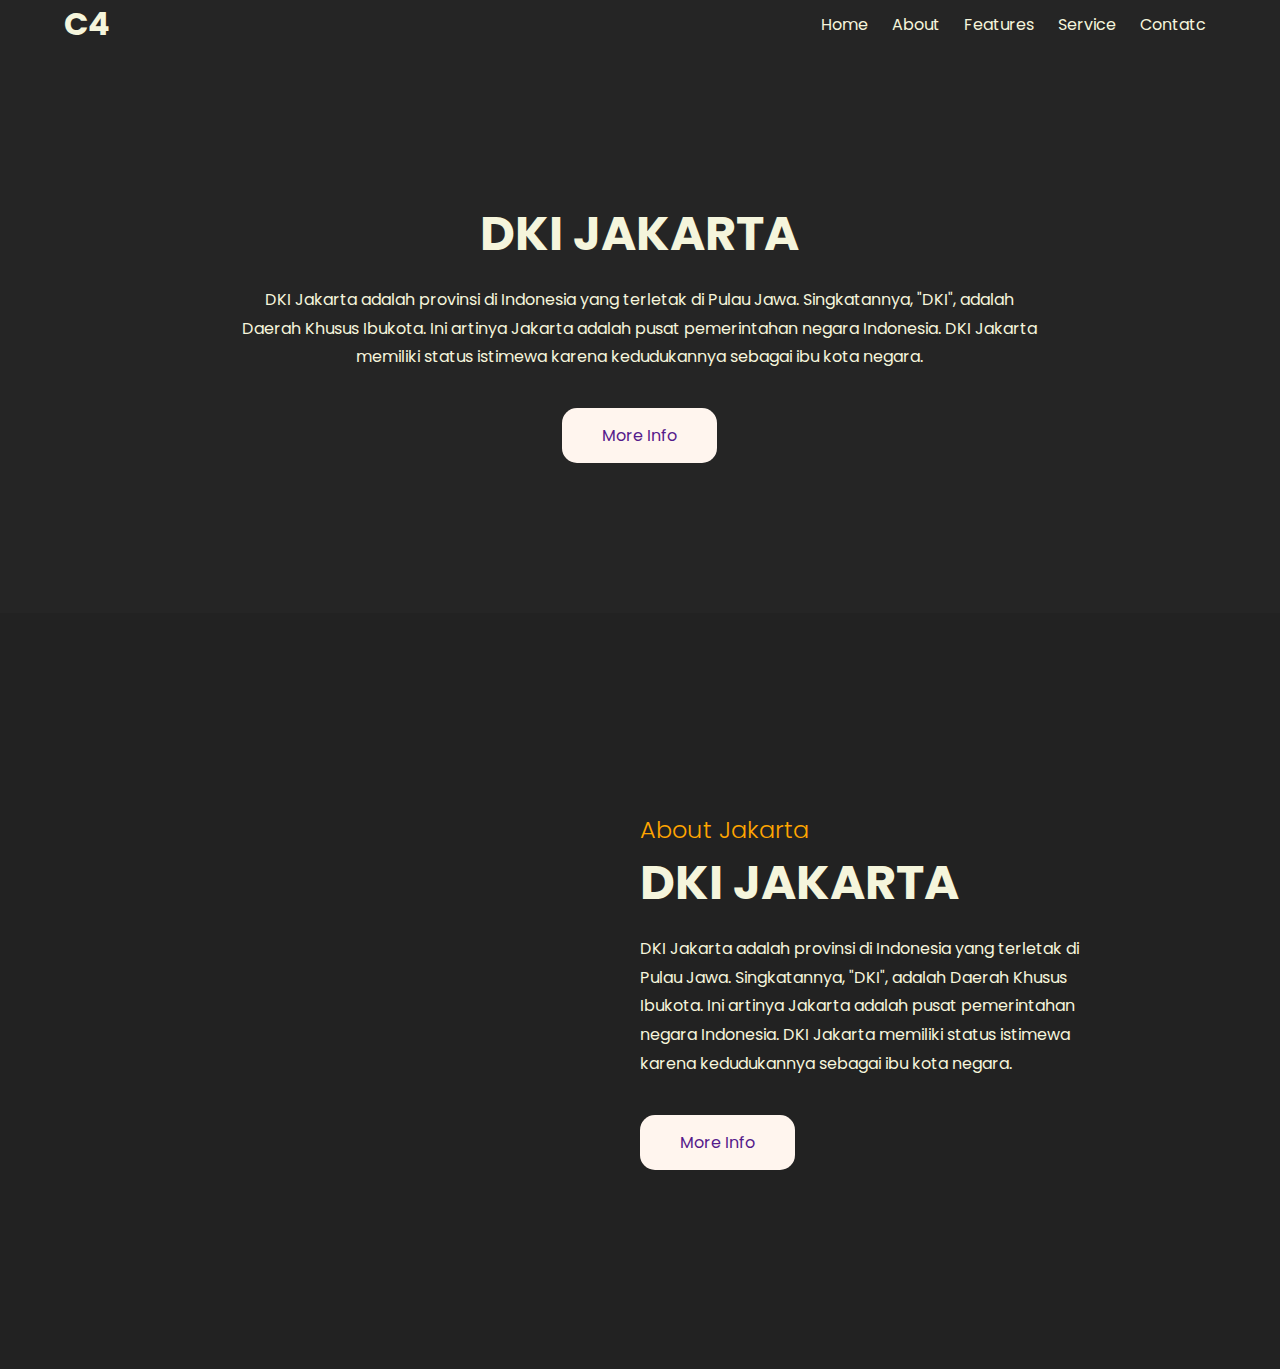
==== index.html @ 01e51bf3 "Add files via upload" ====
<!DOCTYPE html>
<html lang="en">
<head>
    <meta charset="UTF-8">
    <meta name="viewport" content="width=device-width, initial-scale=1.0">
    <link rel="preconnect" href="https://fonts.googleapis.com">
    <link rel="preconnect" href="https://fonts.gstatic.com" crossorigin>
    <link href="https://fonts.googleapis.com/css2?family=Poppins:ital,wght@0,100;0,200;0,300;0,400;0,500;0,600;0,700;0,800;0,900;1,100;1,200;1,300;1,400;1,500;1,600;1,700;1,800;1,900&display=swap" rel="stylesheet">
    <link rel="stylesheet" href="style.css">
    <title>C4</title>
</head>
<body>
    <!-- Hero -->
    <div class="hero">
        <div class="overlay">
            <div class="container">
                <div class="header">
                    <div class="logo">
                        <h1><a href="">C4</a></h1>
                    </div>
                    <div class="menu">
                        <a href="">Home</a>
                        <a href="">About</a>
                        <a href="">Features</a>
                        <a href="">Service</a>
                        <a href="">Contatc</a>
                    </div>
                </div>
                <div class="hero-center">
                    <h2>DKI JAKARTA</h2>
                    <p>DKI Jakarta adalah provinsi di Indonesia yang terletak di Pulau Jawa. Singkatannya, "DKI", 
                        adalah Daerah Khusus Ibukota. Ini artinya Jakarta adalah pusat pemerintahan negara Indonesia. 
                        DKI Jakarta memiliki status istimewa karena kedudukannya sebagai ibu kota negara.</p>
                    <a href="" class="btn">More Info</a>
                </div>
            </div>
        </div>
    </div>
    <!-- End Hero -->
    <!-- About -->
    <div class="about">
        <div class="container">
            <div class="wrapper">
                <div class="about-image">
                    <div class="imageone">
                        <img class="img-responsive" src="https://images.unsplash.com/photo-1700581762218-9f0559052661?q=80&w=1854&auto=format&fi
                        t=crop&ixlib=rb-4.0.3&ixid=M3wxMjA3fDB8MHxwaG90by1wYWdlfHx8fGVufDB8fHx8fA%3D%3D" alt="">
                    </div>
                    <div class="imagetwo">
                        <img src="https://images.unsplash.com/photo-1700581921020-89835d0471cc?q=80&w=1854&auto=format&fit=
                        crop&ixlib=rb-4.0.3&ixid=M3wxMjA3fDB8MHxwaG90by1wYWdlfHx8fGVufDB8fHx8fA%3D%3D" alt="" class="img-responsive">
                    </div>
                </div>
                <div class="about-desc">
                    <h4>About Jakarta</h4>
                    <h2>DKI JAKARTA</h2>
                    <p>DKI Jakarta adalah provinsi di Indonesia yang terletak di Pulau Jawa. Singkatannya, "DKI", 
                        adalah Daerah Khusus Ibukota. Ini artinya Jakarta adalah pusat pemerintahan negara Indonesia.
                         DKI Jakarta memiliki status istimewa karena kedudukannya sebagai ibu kota negara.</p>
                         <a href="" class="btn">More Info</a>
                </div>
            </div>
        </div>
    </div>
    <!-- End About -->
</body>
</html>
---- style.css ----
body {
  padding: 0;
  margin: 0;
  background: #222222;
  font-family: "Poppins", sans-serif;
}

.container {
  max-width: 1200px;
  width: 90%;
  margin: auto;
}

.wrapper {
  display: flex;
  justify-content: space-between;
  align-items: center;
}

h1, h2, h3, h4, h5 {
  margin: 0%;
}

.img-responsive {
  width: 100%;
}

.header {
  display: flex;
  align-items: center;
  justify-content: space-between;
}
.header .logo a {
  color: beige;
  text-decoration: none;
}
.header .menu a {
  color: beige;
  text-decoration: none;
  padding: 10px;
}

.hero {
  background: url(https://images.unsplash.com/photo-1655453480336-d2a8b32c24bc?q=80&w=1786&auto=format&fit=crop&ixlib=rb-4.0.3&ixid=M3wxMjA3fDB8MHxwaG90by1wYWdlfHx8fGVufDB8fHx8fA%3D%3D) no-repeat fixed;
  background-size: cover;
}
.hero-center {
  padding: 13% 0;
  text-align: center;
  width: 70%;
  margin: auto;
}
.hero-center h2 {
  font-size: 3em;
  color: beige;
}
.hero-center p {
  color: beige;
  line-height: 180%;
}

.overlay {
  width: 100%;
  position: relative;
  background: rgba(41, 41, 41, 0.481);
}

.btn {
  background: seashell;
  color: 101010;
  padding: 15px 40px;
  display: inline-block;
  text-decoration: none;
  margin-top: 20px;
  border-radius: 15px;
}

.about {
  padding: 10%;
  color: beige;
}
.about-image {
  width: 40%;
  display: flex;
  align-items: center;
  justify-content: space-between;
}
.about-image .imageone {
  height: 300px;
  width: 40%;
  overflow: hidden;
  border-radius: 10px;
}
.about-image .imageone img {
  transform: scale(3.2);
}
.about-image .imagetwo {
  height: 500px;
  width: 50%;
  overflow: hidden;
  border-radius: 10px;
}
.about-image .imagetwo img {
  transform: scale(3.2);
}
.about-desc {
  width: 50%;
}
.about h4 {
  font-size: 1.5em;
  color: orange;
  font-weight: 300;
}
.about h2 {
  font-size: 3em;
}
.about p {
  line-height: 180%;
}/*# sourceMappingURL=style.css.map */
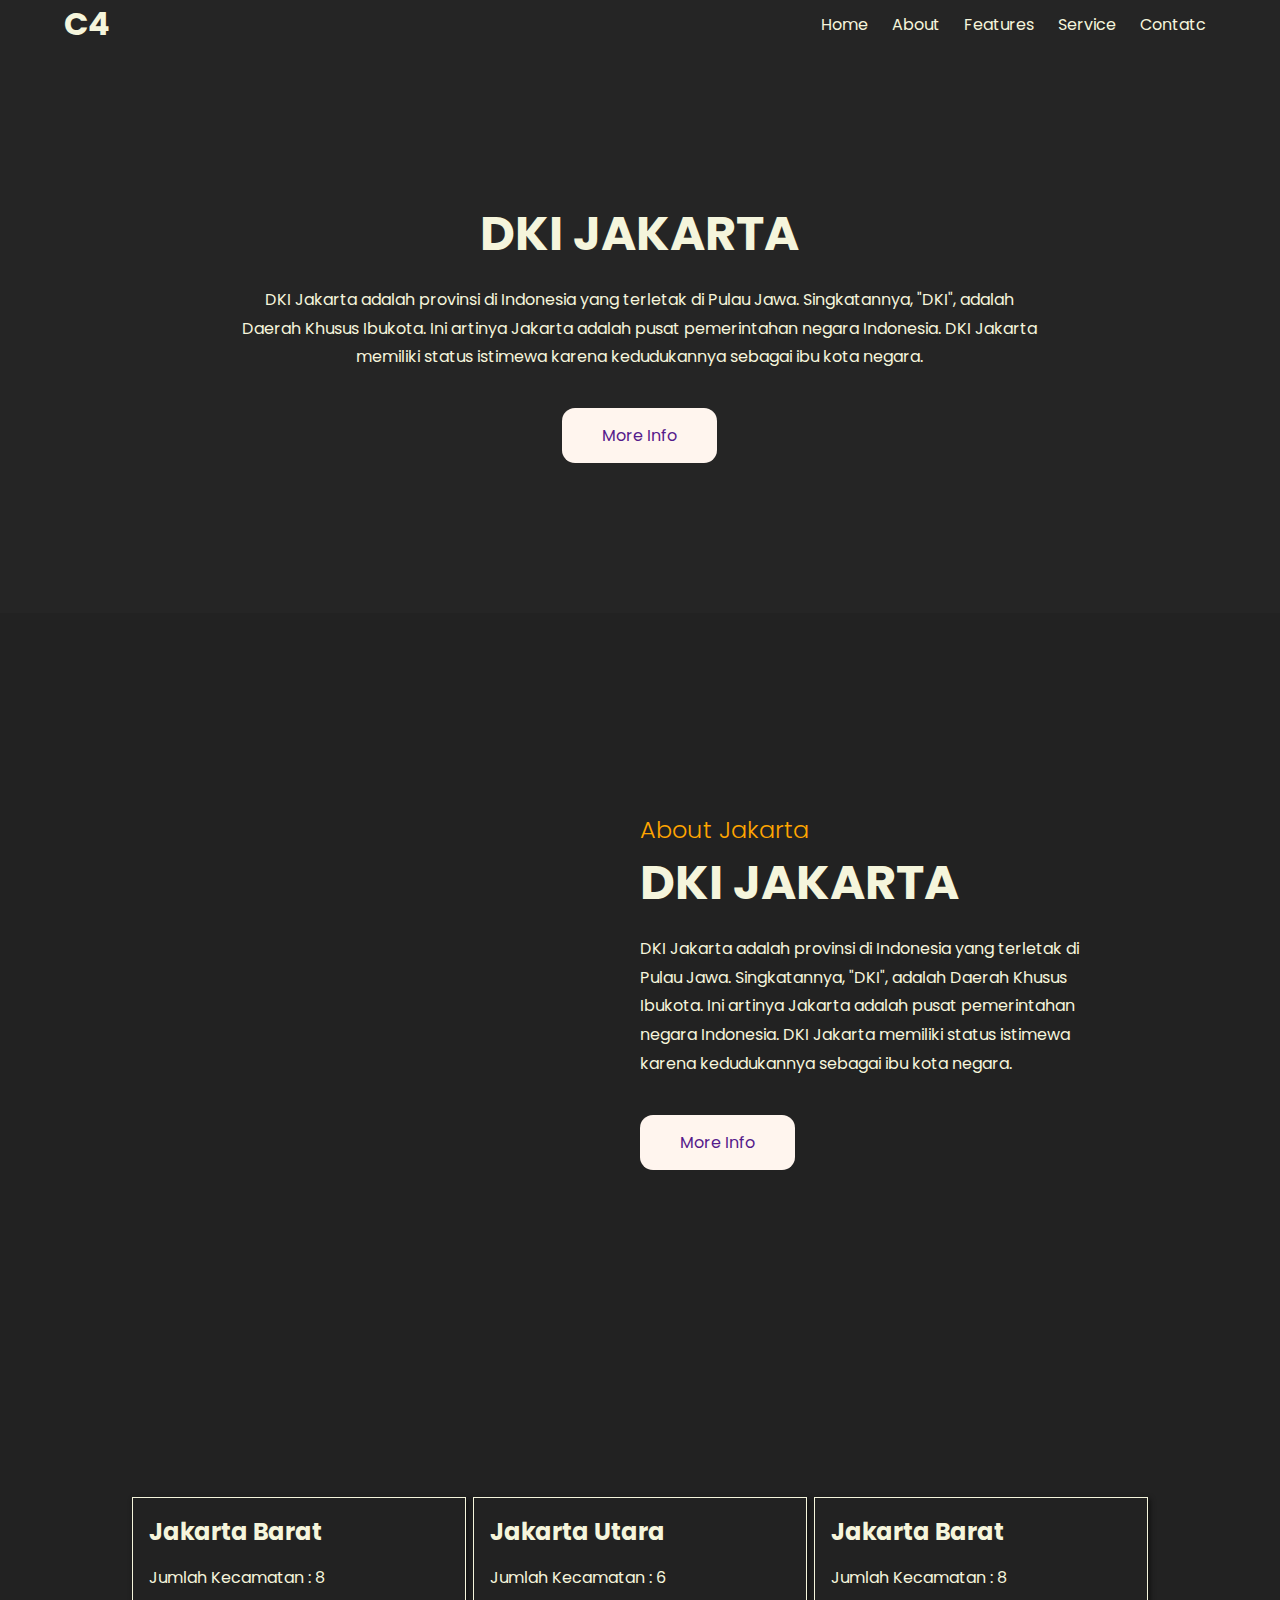
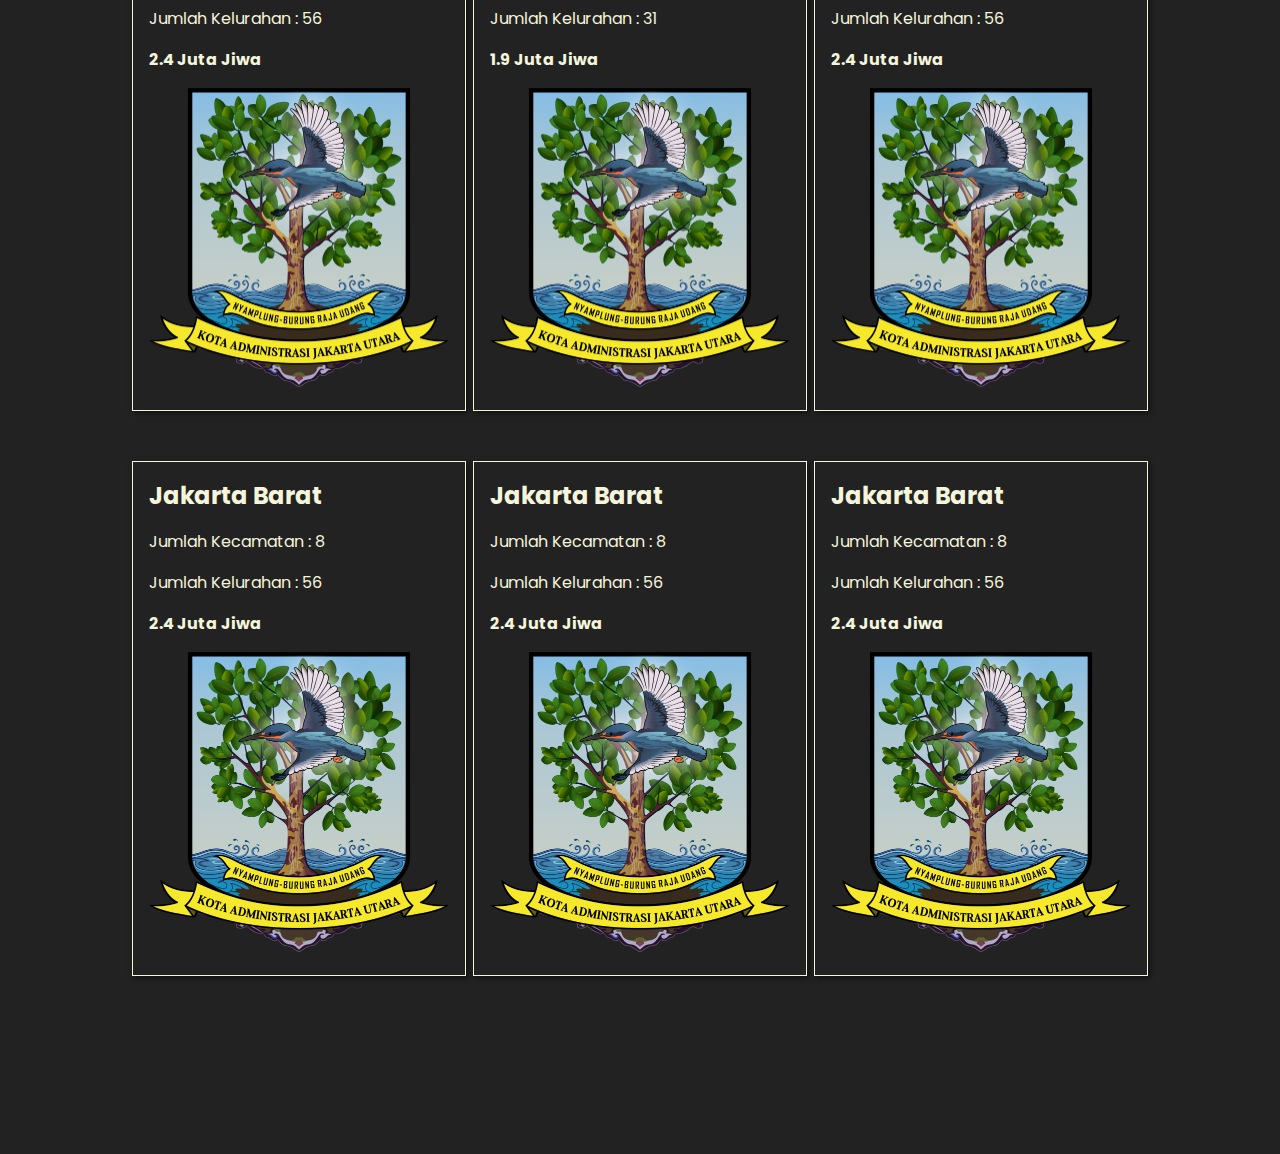
==== commit 1d7341c0: "Add files via upload" ====
--- a/index.html
+++ b/index.html
@@ -63,5 +63,90 @@
         </div>
     </div>
     <!-- End About -->
+
+    <!-- Profile -->
+    <div class="profile">
+        <div class="card-container">
+            <div class="card">
+                <div class="card-header">
+                  <h2>Jakarta Barat</h2>
+                </div>
+                <div class="card-content">
+                  <p>Jumlah Kecamatan : 8</p>
+                  <p>Jumlah Kelurahan : 56</p>
+                  <p> <span class="population">2.4 Juta Jiwa</span></p>
+                </div>
+                <div class="card-icon">
+                  <img class="img-responsive" src="assets/jakut.png" alt="Yellow Icon">
+                </div>
+              </div>
+              <div class="card">
+                <div class="card-header">
+                  <h2>Jakarta Utara</h2>
+                </div>
+                <div class="card-content">
+                  <p>Jumlah Kecamatan : 6</p>
+                  <p>Jumlah Kelurahan : 31</p>
+                  <p> <span class="population">1.9 Juta Jiwa</span></p>
+                </div>
+                <div class="card-icon">
+                  <img class="img-responsive" src="assets/jakut.png" alt="Yellow Icon">
+                </div>
+              </div>
+              <div class="card">
+                <div class="card-header">
+                  <h2>Jakarta Barat</h2>
+                </div>
+                <div class="card-content">
+                  <p>Jumlah Kecamatan : 8</p>
+                  <p>Jumlah Kelurahan : 56</p>
+                  <p> <span class="population">2.4 Juta Jiwa</span></p>
+                </div>
+                <div class="card-icon">
+                  <img class="img-responsive" src="assets/jakut.png" alt="Yellow Icon">
+                </div>
+              </div>
+              <div class="card">
+                <div class="card-header">
+                  <h2>Jakarta Barat</h2>
+                </div>
+                <div class="card-content">
+                  <p>Jumlah Kecamatan : 8</p>
+                  <p>Jumlah Kelurahan : 56</p>
+                  <p> <span class="population">2.4 Juta Jiwa</span></p>
+                </div>
+                <div class="card-icon">
+                  <img class="img-responsive" src="assets/jakut.png" alt="Yellow Icon">
+                </div>
+              </div>
+              <div class="card">
+                <div class="card-header">
+                  <h2>Jakarta Barat</h2>
+                </div>
+                <div class="card-content">
+                  <p>Jumlah Kecamatan : 8</p>
+                  <p>Jumlah Kelurahan : 56</p>
+                  <p> <span class="population">2.4 Juta Jiwa</span></p>
+                </div>
+                <div class="card-icon">
+                  <img class="img-responsive" src="assets/jakut.png" alt="Yellow Icon">
+                </div>
+              </div>
+              <div class="card">
+                <div class="card-header">
+                  <h2>Jakarta Barat</h2>
+                </div>
+                <div class="card-content">
+                  <p>Jumlah Kecamatan : 8</p>
+                  <p>Jumlah Kelurahan : 56</p>
+                  <p> <span class="population">2.4 Juta Jiwa</span></p>
+                </div>
+                <div class="card-icon">
+                  <img class="img-responsive" src="assets/jakut.png" alt="Yellow Icon">
+                </div>
+              </div>
+        </div>
+    </div>
+    <!-- End Profile -->
 </body>
 </html>--- a/style.css
+++ b/style.css
@@ -72,7 +72,7 @@
   display: inline-block;
   text-decoration: none;
   margin-top: 20px;
-  border-radius: 15px;
+  border-radius: 13px;
 }
 
 .about {
@@ -116,4 +116,43 @@
 }
 .about p {
   line-height: 180%;
+}
+
+.profile {
+  padding: 10%;
+  color: beige;
+}
+
+.card-container {
+  display: flex;
+  flex-wrap: wrap;
+}
+
+.card {
+  width: 300px;
+  border: 1px solid beige;
+  box-shadow: 2px 2px 5px #101010;
+  margin: auto;
+  padding: 16px;
+  margin-bottom: 50px;
+}
+
+.card-header {
+  display: flex;
+  justify-content: space-between;
+  align-items: center;
+  margin-bottom: 16px;
+}
+
+.card-content {
+  margin-bottom: 16px;
+}
+
+.card-icon {
+  align-items: center;
+  width: 100%;
+}
+
+.population {
+  font-weight: bold;
 }/*# sourceMappingURL=style.css.map */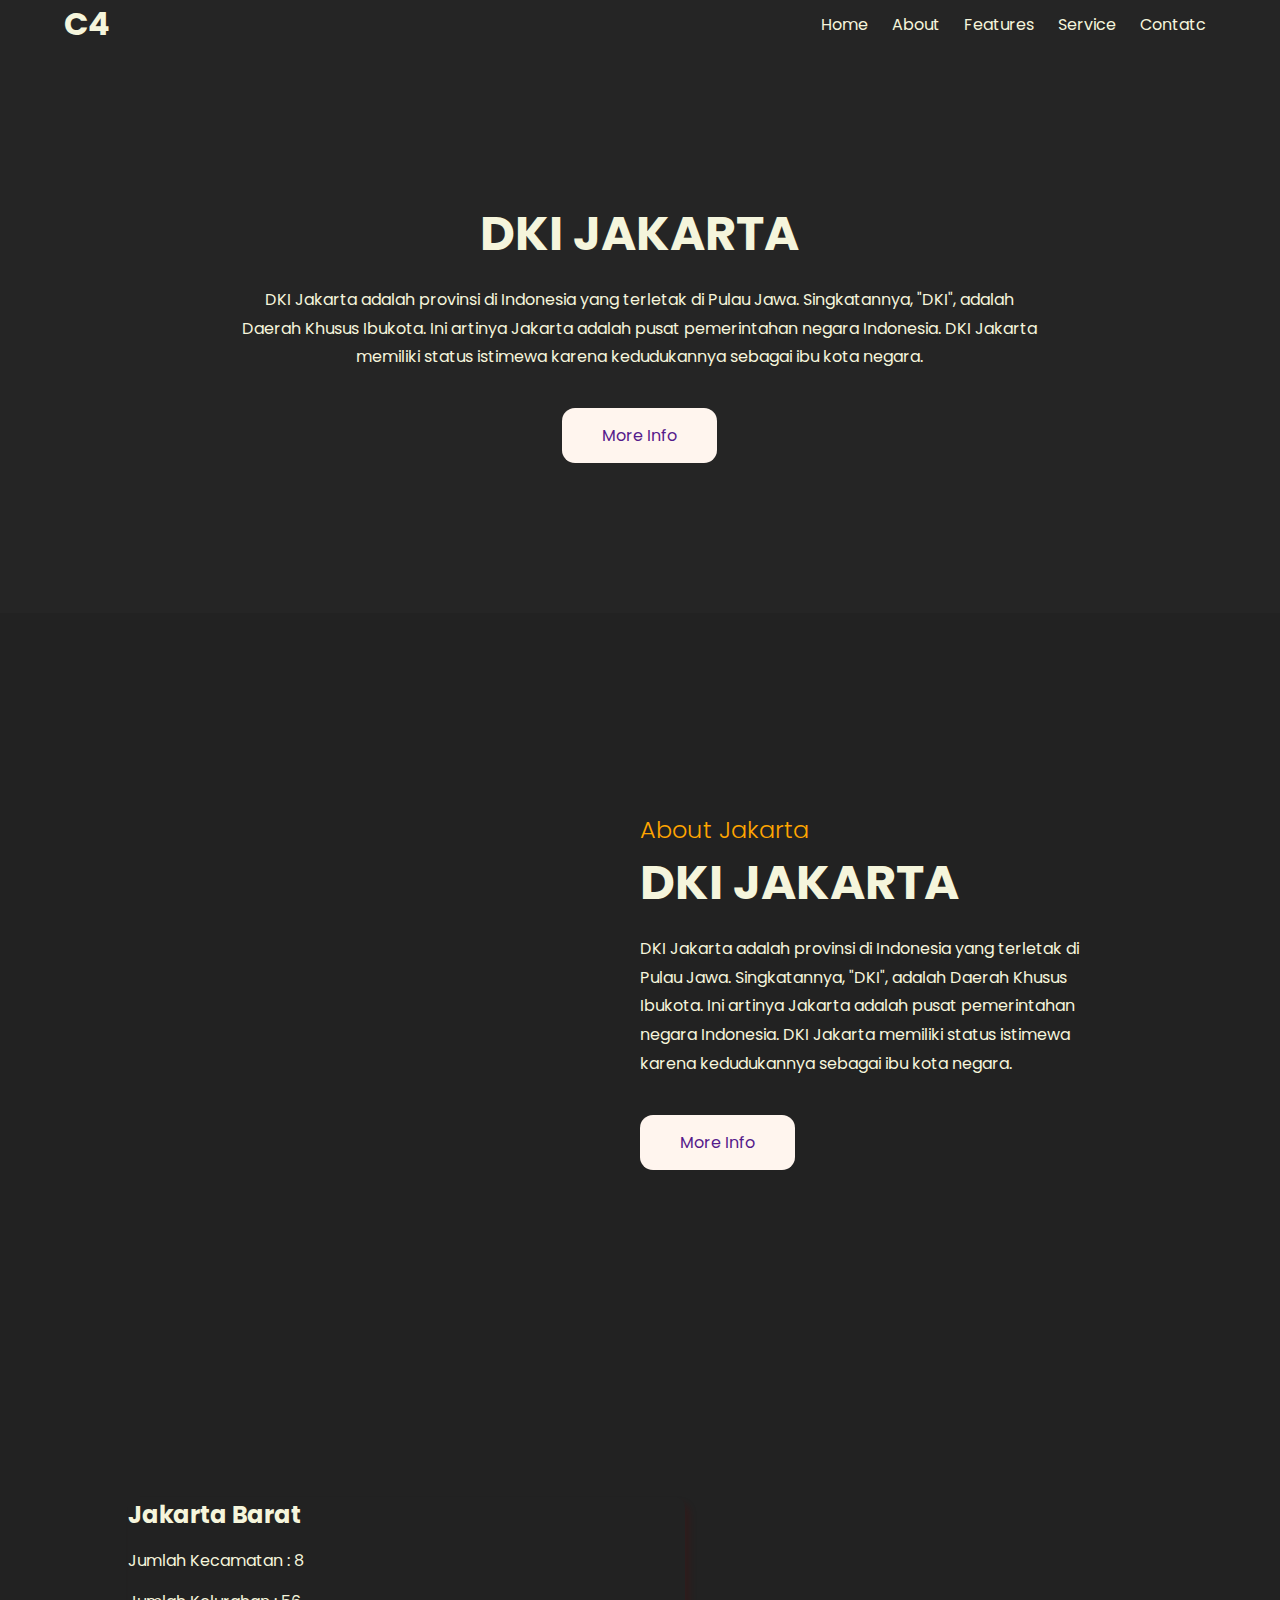
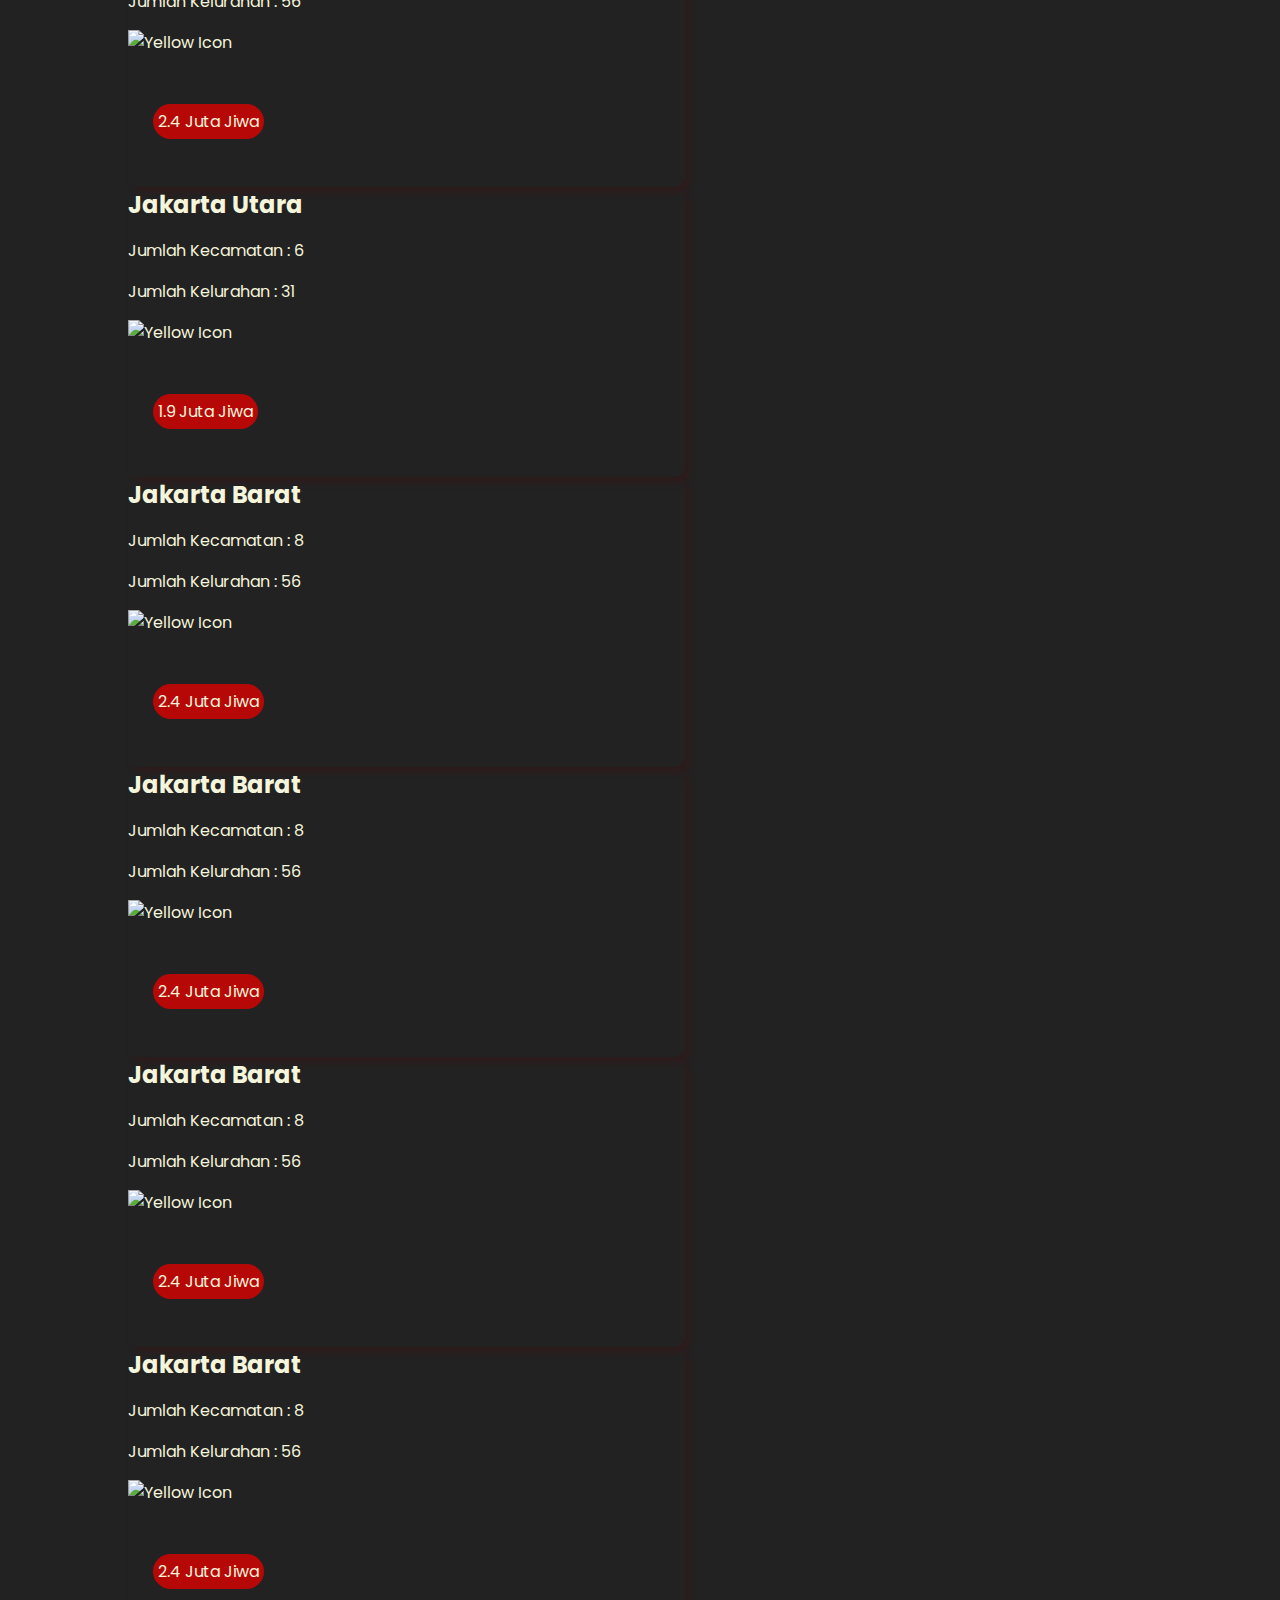
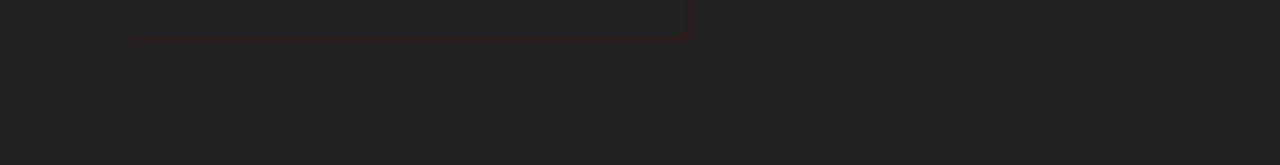
==== commit 178d3b51: "Add files via upload" ====
--- a/index.html
+++ b/index.html
@@ -77,7 +77,7 @@
                   <p> <span class="population">2.4 Juta Jiwa</span></p>
                 </div>
                 <div class="card-icon">
-                  <img class="img-responsive" src="assets/jakut.png" alt="Yellow Icon">
+                  <img class="img-responsive" src="" alt="Yellow Icon">
                 </div>
               </div>
               <div class="card">
@@ -90,7 +90,7 @@
                   <p> <span class="population">1.9 Juta Jiwa</span></p>
                 </div>
                 <div class="card-icon">
-                  <img class="img-responsive" src="assets/jakut.png" alt="Yellow Icon">
+                  <img class="img-responsive" src=" " alt="Yellow Icon">
                 </div>
               </div>
               <div class="card">
@@ -103,7 +103,7 @@
                   <p> <span class="population">2.4 Juta Jiwa</span></p>
                 </div>
                 <div class="card-icon">
-                  <img class="img-responsive" src="assets/jakut.png" alt="Yellow Icon">
+                  <img class="img-responsive" src="" alt="Yellow Icon">
                 </div>
               </div>
               <div class="card">
@@ -116,7 +116,7 @@
                   <p> <span class="population">2.4 Juta Jiwa</span></p>
                 </div>
                 <div class="card-icon">
-                  <img class="img-responsive" src="assets/jakut.png" alt="Yellow Icon">
+                  <img class="img-responsive" src="" alt="Yellow Icon">
                 </div>
               </div>
               <div class="card">
@@ -129,7 +129,7 @@
                   <p> <span class="population">2.4 Juta Jiwa</span></p>
                 </div>
                 <div class="card-icon">
-                  <img class="img-responsive" src="assets/jakut.png" alt="Yellow Icon">
+                  <img class="img-responsive" src="" alt="Yellow Icon">
                 </div>
               </div>
               <div class="card">
@@ -142,7 +142,7 @@
                   <p> <span class="population">2.4 Juta Jiwa</span></p>
                 </div>
                 <div class="card-icon">
-                  <img class="img-responsive" src="assets/jakut.png" alt="Yellow Icon">
+                  <img class="img-responsive" src="" alt="Yellow Icon">
                 </div>
               </div>
         </div>
--- a/style.css
+++ b/style.css
@@ -129,12 +129,13 @@
 }
 
 .card {
-  width: 300px;
-  border: 1px solid beige;
-  box-shadow: 2px 2px 5px #101010;
-  margin: auto;
-  padding: 16px;
-  margin-bottom: 50px;
+  width: 557px; 
+  height: 290px; 
+  position: relative; 
+  box-shadow: 5px 6px 7.699999809265137px 
+  rgba(97.40, 0, 0, 0.20); 
+  border-radius: 10px; 
+  overflow: hidden
 }
 
 .card-header {
@@ -154,5 +155,15 @@
 }
 
 .population {
-  font-weight: bold;
+  height: 25px; 
+  padding: 5px; 
+  left: 25px; 
+  top: 207px; 
+  position: absolute; 
+  background: #b70808; 
+  border-radius: 30px; 
+  justify-content: center; 
+  align-items: center; 
+  gap: 10px; 
+  display: inline-flex"
 }/*# sourceMappingURL=style.css.map */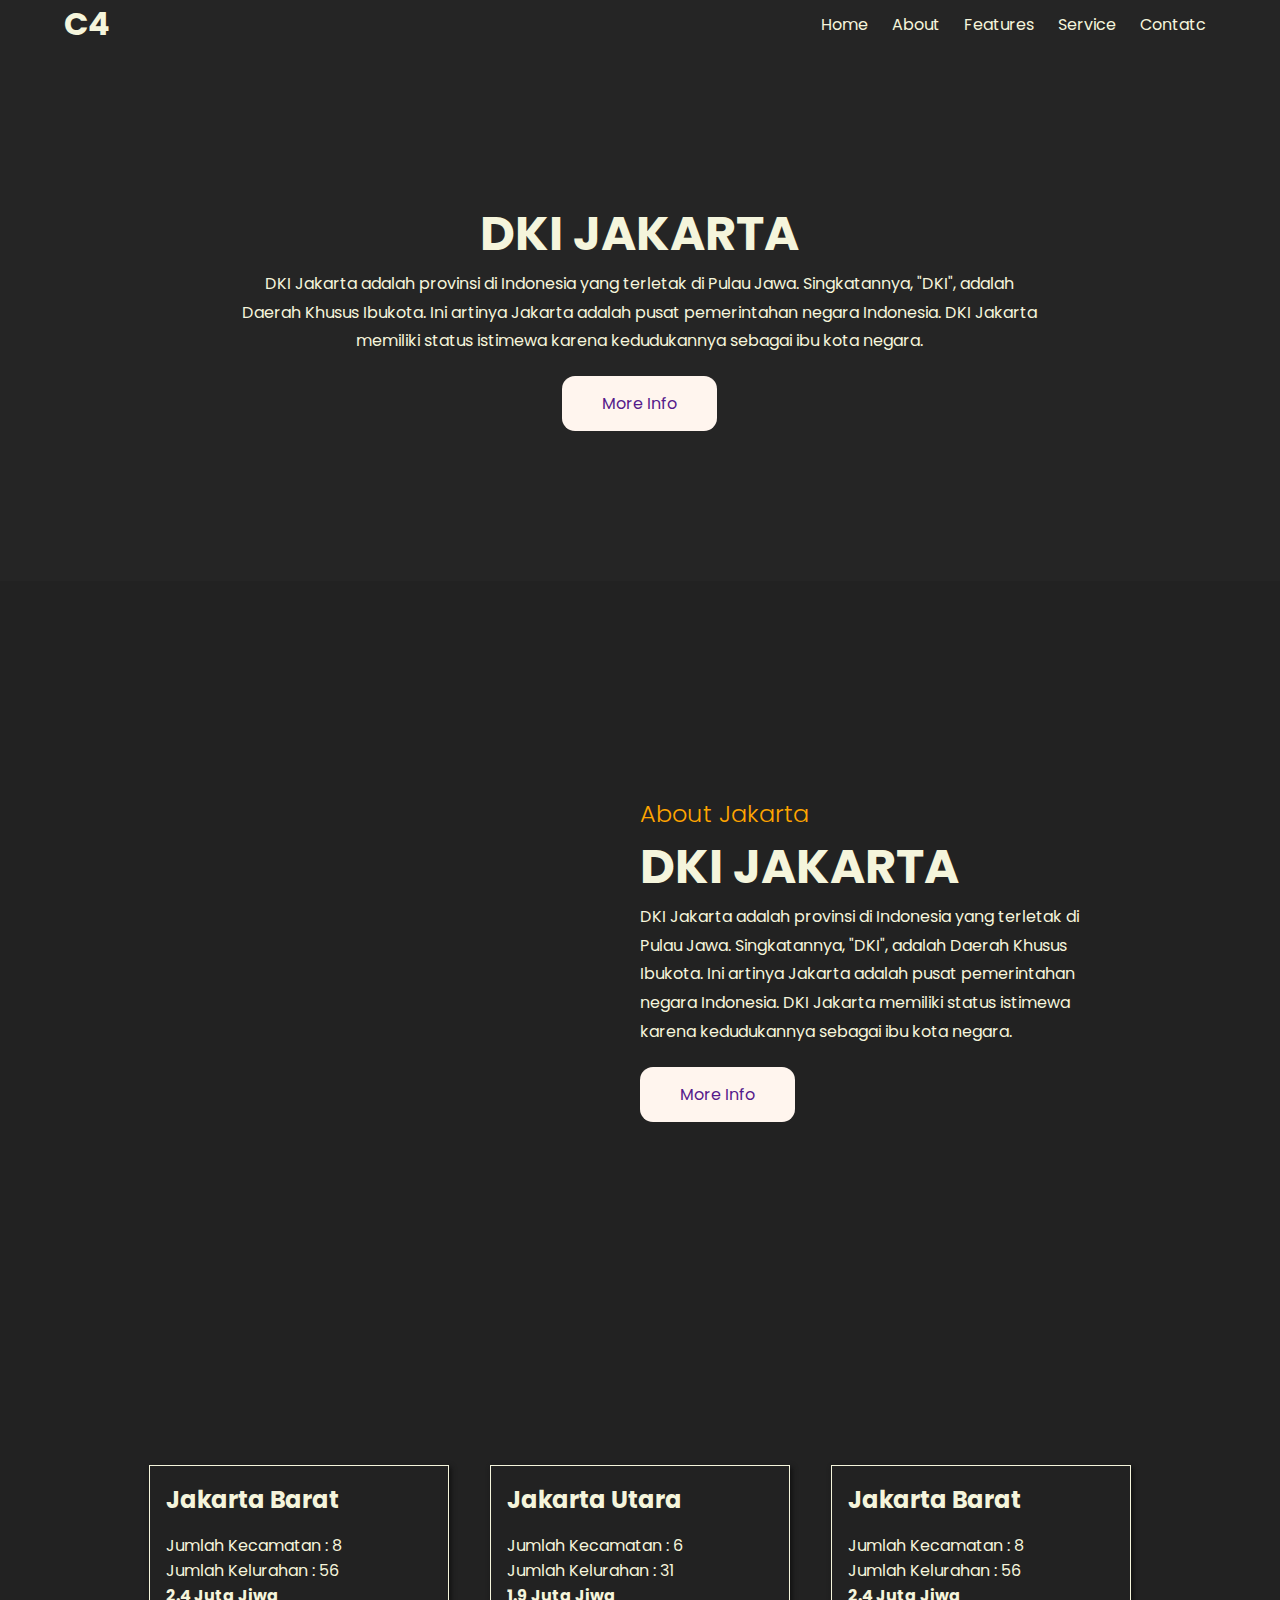
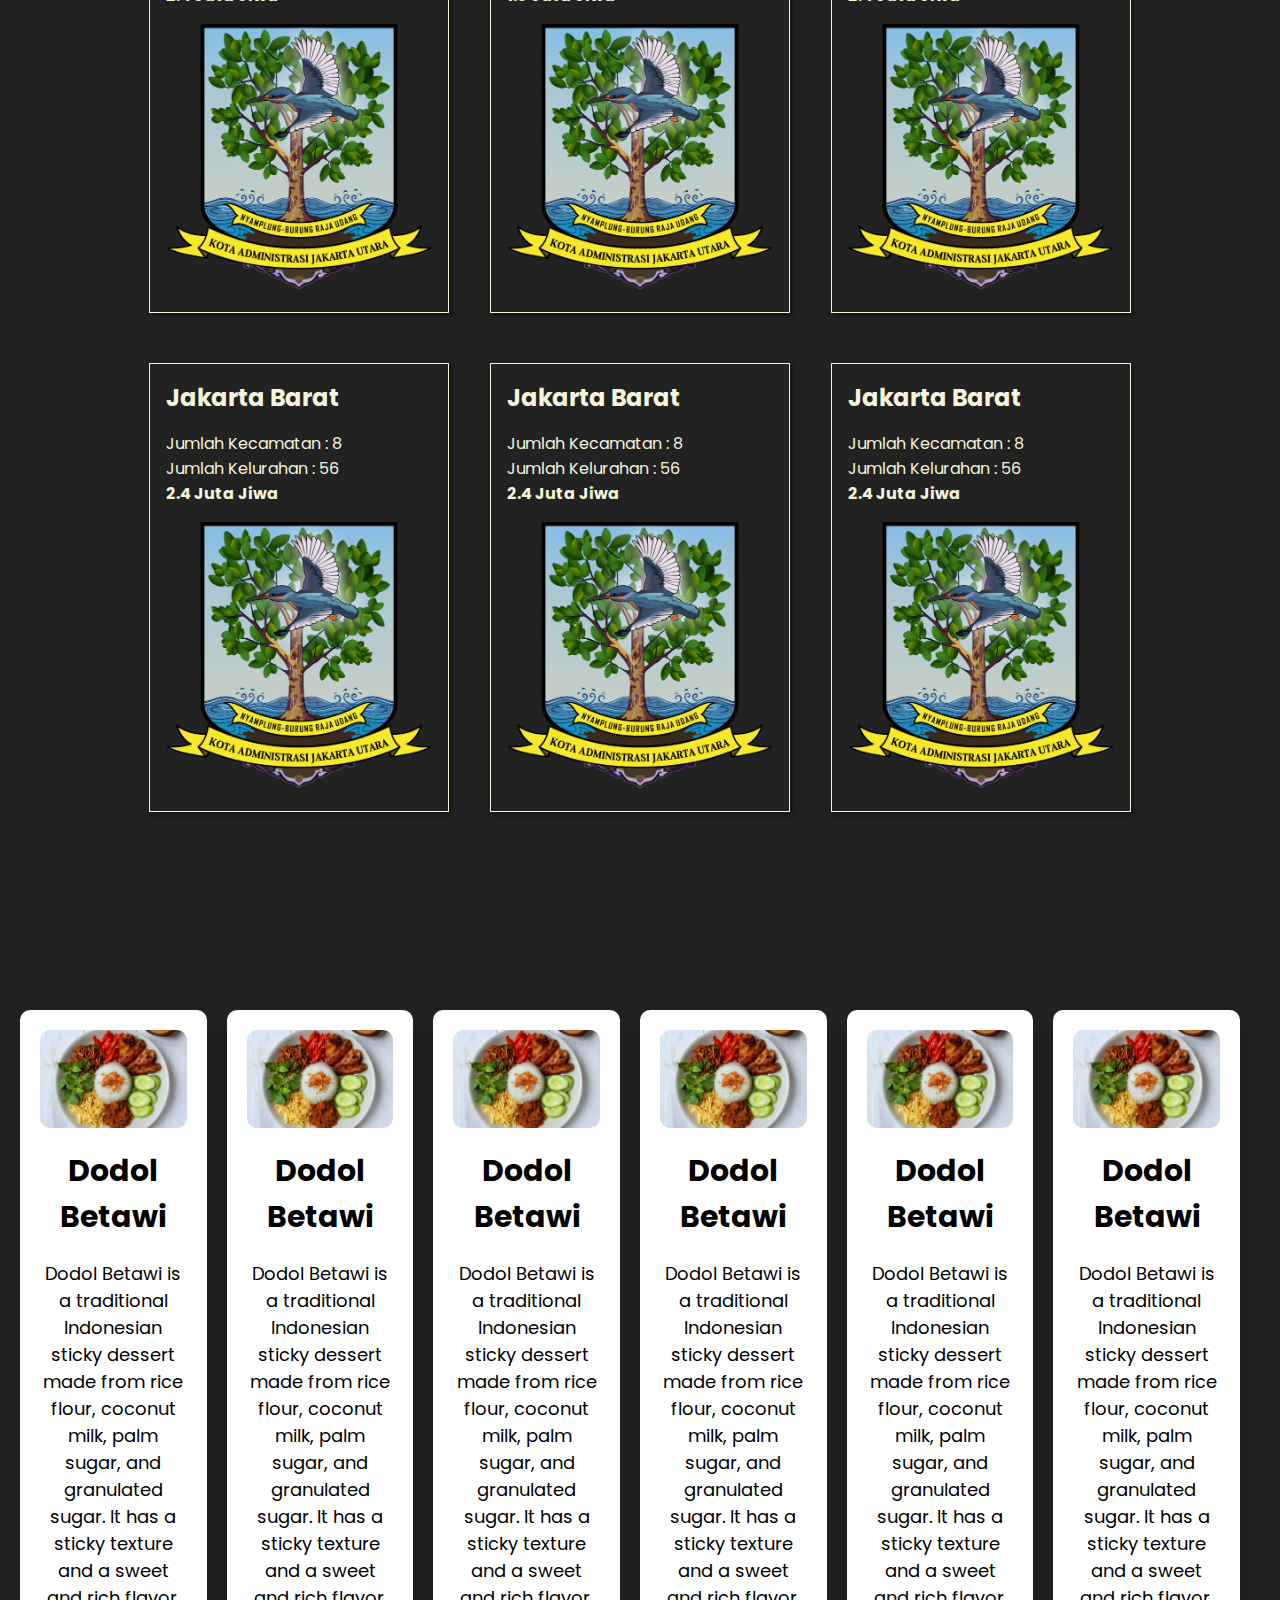
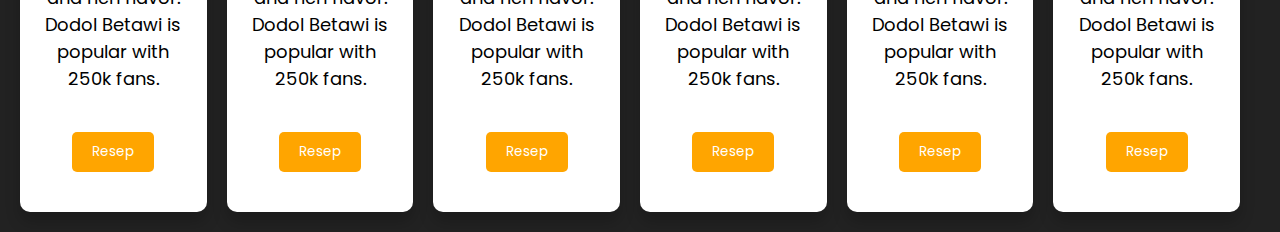
==== commit bd4fb404: "Add files via upload" ====
--- a/index.html
+++ b/index.html
@@ -7,6 +7,8 @@
     <link rel="preconnect" href="https://fonts.gstatic.com" crossorigin>
     <link href="https://fonts.googleapis.com/css2?family=Poppins:ital,wght@0,100;0,200;0,300;0,400;0,500;0,600;0,700;0,800;0,900;1,100;1,200;1,300;1,400;1,500;1,600;1,700;1,800;1,900&display=swap" rel="stylesheet">
     <link rel="stylesheet" href="style.css">
+    <script src="https://code.jquery.com/jquery-3.6.0.min.js"></script>
+    <script src="json.js"></script>
     <title>C4</title>
 </head>
 <body>
@@ -77,7 +79,7 @@
                   <p> <span class="population">2.4 Juta Jiwa</span></p>
                 </div>
                 <div class="card-icon">
-                  <img class="img-responsive" src="" alt="Yellow Icon">
+                  <img class="img-responsive" src="assets/jakut.png" alt="Yellow Icon">
                 </div>
               </div>
               <div class="card">
@@ -90,7 +92,7 @@
                   <p> <span class="population">1.9 Juta Jiwa</span></p>
                 </div>
                 <div class="card-icon">
-                  <img class="img-responsive" src=" " alt="Yellow Icon">
+                  <img class="img-responsive" src="assets/jakut.png" alt="Yellow Icon">
                 </div>
               </div>
               <div class="card">
@@ -103,7 +105,7 @@
                   <p> <span class="population">2.4 Juta Jiwa</span></p>
                 </div>
                 <div class="card-icon">
-                  <img class="img-responsive" src="" alt="Yellow Icon">
+                  <img class="img-responsive" src="assets/jakut.png" alt="Yellow Icon">
                 </div>
               </div>
               <div class="card">
@@ -116,7 +118,7 @@
                   <p> <span class="population">2.4 Juta Jiwa</span></p>
                 </div>
                 <div class="card-icon">
-                  <img class="img-responsive" src="" alt="Yellow Icon">
+                  <img class="img-responsive" src="assets/jakut.png" alt="Yellow Icon">
                 </div>
               </div>
               <div class="card">
@@ -129,7 +131,7 @@
                   <p> <span class="population">2.4 Juta Jiwa</span></p>
                 </div>
                 <div class="card-icon">
-                  <img class="img-responsive" src="" alt="Yellow Icon">
+                  <img class="img-responsive" src="assets/jakut.png" alt="Yellow Icon">
                 </div>
               </div>
               <div class="card">
@@ -142,11 +144,56 @@
                   <p> <span class="population">2.4 Juta Jiwa</span></p>
                 </div>
                 <div class="card-icon">
-                  <img class="img-responsive" src="" alt="Yellow Icon">
+                  <img class="img-responsive" src="assets/jakut.png" alt="Yellow Icon">
                 </div>
               </div>
         </div>
     </div>
     <!-- End Profile -->
+
+  <!-- culture -->
+<div class="menu">
+  <div class="menu-slider">
+    <div class="menu active">
+      <img src="assets/nasi.jpg" alt="Food 1">
+      <h2 class="title">Dodol Betawi</h2>
+      <p class="paragraph">Dodol Betawi is a traditional Indonesian sticky dessert made from rice flour, coconut milk, palm sugar, and granulated sugar. It has a sticky texture and a sweet and rich flavor. Dodol Betawi is popular with 250k fans.</p>
+      <button class="btn">Resep</button>
+    </div>
+    <div class="menu active">
+      <img src="assets/nasi.jpg" alt="Food 1">
+      <h2 class="title">Dodol Betawi</h2>
+      <p class="paragraph">Dodol Betawi is a traditional Indonesian sticky dessert made from rice flour, coconut milk, palm sugar, and granulated sugar. It has a sticky texture and a sweet and rich flavor. Dodol Betawi is popular with 250k fans.</p>
+      <button class="btn">Resep</button>
+    </div>
+    <div class="menu active">
+      <img src="assets/nasi.jpg" alt="Food 1">
+      <h2 class="title">Dodol Betawi</h2>
+      <p class="paragraph">Dodol Betawi is a traditional Indonesian sticky dessert made from rice flour, coconut milk, palm sugar, and granulated sugar. It has a sticky texture and a sweet and rich flavor. Dodol Betawi is popular with 250k fans.</p>
+      <button class="btn">Resep</button>
+    </div>
+    <div class="menu active">
+      <img src="assets/nasi.jpg" alt="Food 1">
+      <h2 class="title">Dodol Betawi</h2>
+      <p class="paragraph">Dodol Betawi is a traditional Indonesian sticky dessert made from rice flour, coconut milk, palm sugar, and granulated sugar. It has a sticky texture and a sweet and rich flavor. Dodol Betawi is popular with 250k fans.</p>
+      <button class="btn">Resep</button>
+    </div>
+    <div class="menu active">
+      <img src="assets/nasi.jpg" alt="Food 1">
+      <h2 class="title">Dodol Betawi</h2>
+      <p class="paragraph">Dodol Betawi is a traditional Indonesian sticky dessert made from rice flour, coconut milk, palm sugar, and granulated sugar. It has a sticky texture and a sweet and rich flavor. Dodol Betawi is popular with 250k fans.</p>
+      <button class="btn">Resep</button>
+    </div>
+    <div class="menu active">
+      <img src="assets/nasi.jpg" alt="Food 1">
+      <h2 class="title">Dodol Betawi</h2>
+      <p class="paragraph">Dodol Betawi is a traditional Indonesian sticky dessert made from rice flour, coconut milk, palm sugar, and granulated sugar. It has a sticky texture and a sweet and rich flavor. Dodol Betawi is popular with 250k fans.</p>
+      <button class="btn">Resep</button>
+    </div>
+  </div>
+</div>
+  <!-- end culture -->
+
+
 </body>
 </html>--- a/style.css
+++ b/style.css
@@ -1,3 +1,10 @@
+* {
+  margin: 0;
+  padding: 0;
+  box-sizing: border-box;
+  font-family: "Poppins", sans-serif;
+}
+
 body {
   padding: 0;
   margin: 0;
@@ -129,13 +136,12 @@
 }
 
 .card {
-  width: 557px; 
-  height: 290px; 
-  position: relative; 
-  box-shadow: 5px 6px 7.699999809265137px 
-  rgba(97.40, 0, 0, 0.20); 
-  border-radius: 10px; 
-  overflow: hidden
+  width: 300px;
+  border: 1px solid beige;
+  box-shadow: 2px 2px 5px #101010;
+  margin: auto;
+  padding: 16px;
+  margin-bottom: 50px;
 }
 
 .card-header {
@@ -155,15 +161,77 @@
 }
 
 .population {
-  height: 25px; 
-  padding: 5px; 
-  left: 25px; 
-  top: 207px; 
-  position: absolute; 
-  background: #b70808; 
-  border-radius: 30px; 
-  justify-content: center; 
-  align-items: center; 
-  gap: 10px; 
-  display: inline-flex"
+  font-weight: bold;
+}
+
+.menu-slider {
+  display: flex;
+  overflow-x: scroll;
+  padding: 20px;
+}
+.menu-slider .menu {
+  width: 300px;
+  background-color: white;
+  border-radius: 10px;
+  box-shadow: 0px 10px 15px rgba(0, 0, 0, 0.2);
+  margin-right: 20px;
+  display: flex;
+  flex-direction: column;
+  align-items: center;
+  padding: 20px;
+  transition: transform 0.3s ease;
+  opacity: 0;
+  visibility: hidden;
+}
+.menu-slider .menu:first-child {
+  opacity: 1;
+  visibility: visible;
+}
+.menu-slider .menu:hover, .menu-slider .menu.active {
+  opacity: 1;
+  visibility: visible;
+}
+.menu-slider .menu:not(:first-child) {
+  margin-left: -50px;
+}
+.menu-slider .menu.active {
+  margin-left: 0;
+}
+.menu-slider .menu img {
+  width: 100%;
+  border-radius: 10px;
+  margin-bottom: 20px;
+}
+.menu-slider .menu .rating {
+  display: flex;
+  align-items: center;
+  margin-bottom: 20px;
+}
+.menu-slider .menu .rating i {
+  color: orange;
+  font-size: 20px;
+  margin-right: 5px;
+}
+.menu-slider .menu .rating .far {
+  color: gray;
+}
+.menu-slider .menu h2 {
+  font-size: 30px;
+  margin-bottom: 20px;
+  text-align: center;
+}
+.menu-slider .menu p {
+  font-size: 18px;
+  text-align: center;
+  margin-bottom: 20px;
+  line-height: 1.5;
+}
+.menu-slider .menu .btn {
+  background-color: orange;
+  color: white;
+  border: none;
+  padding: 10px 20px;
+  border-radius: 5px;
+  cursor: pointer;
+  margin-bottom: 20px;
 }/*# sourceMappingURL=style.css.map */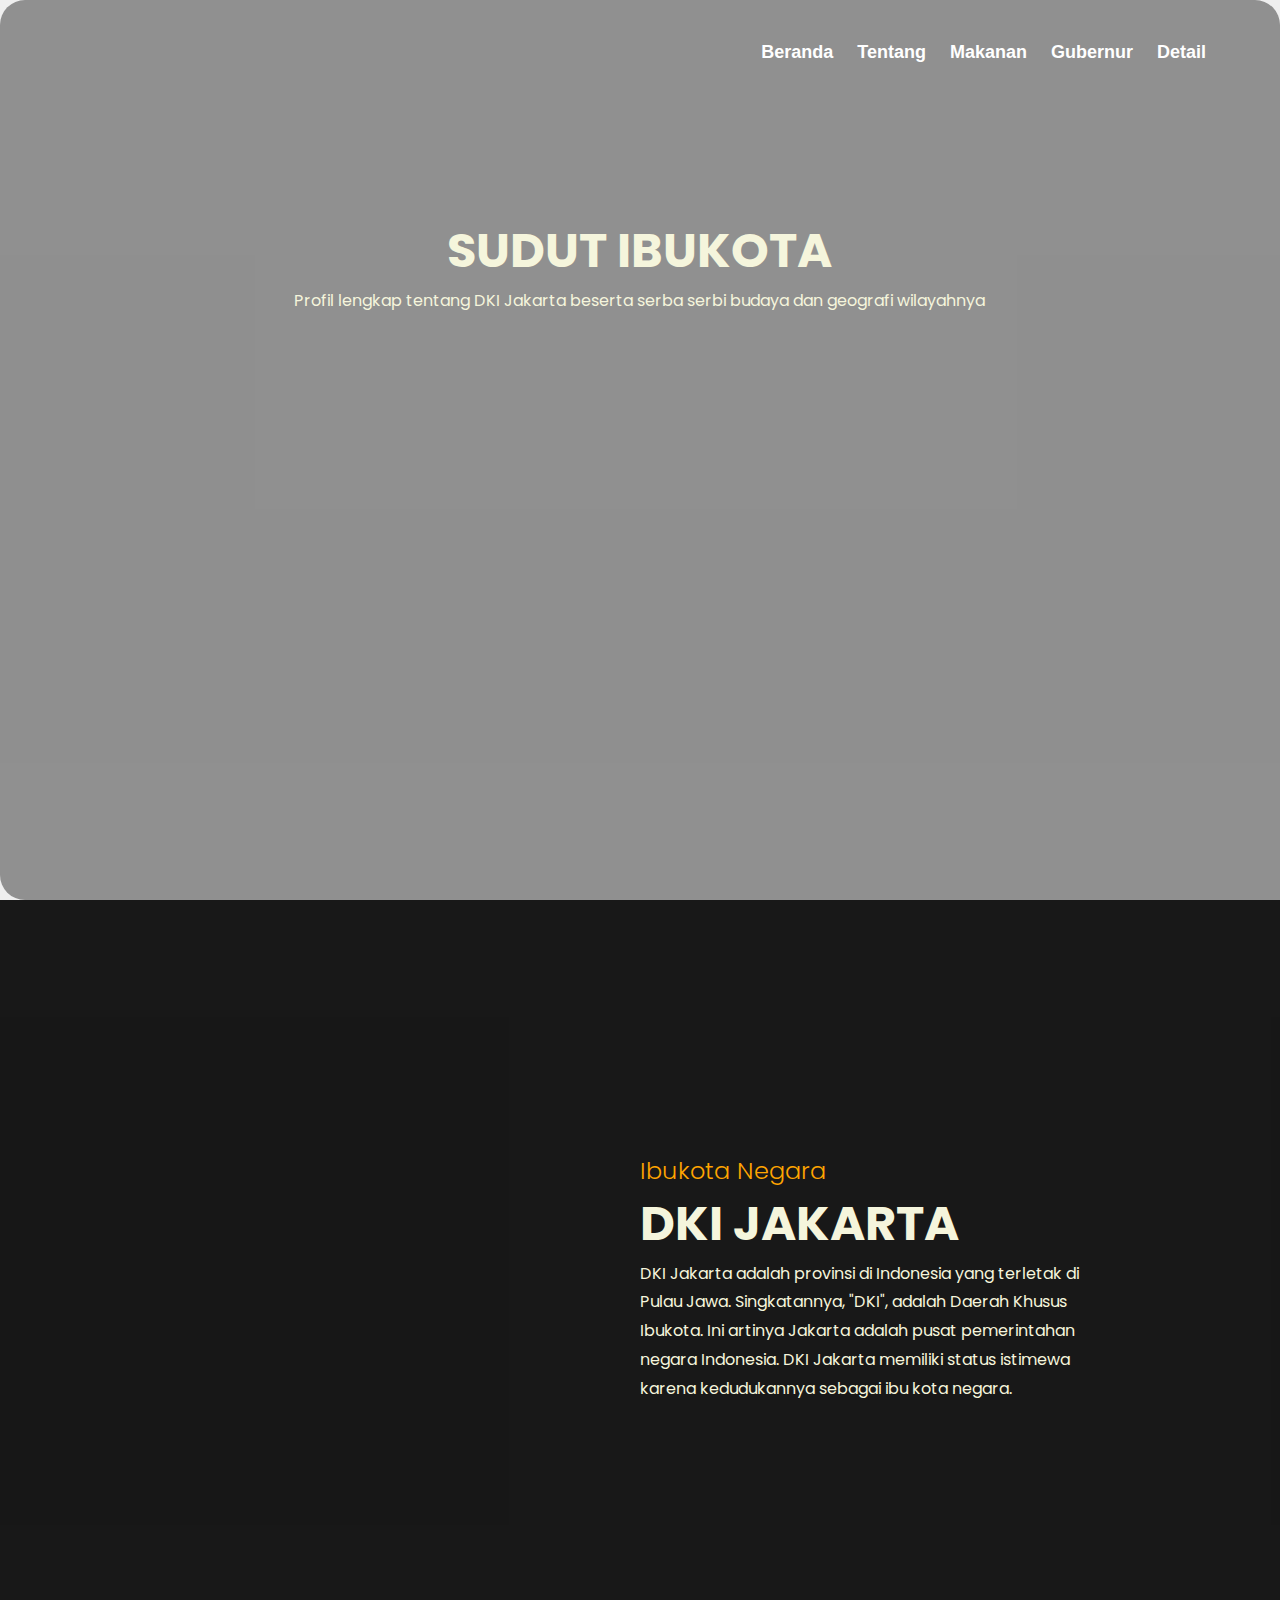
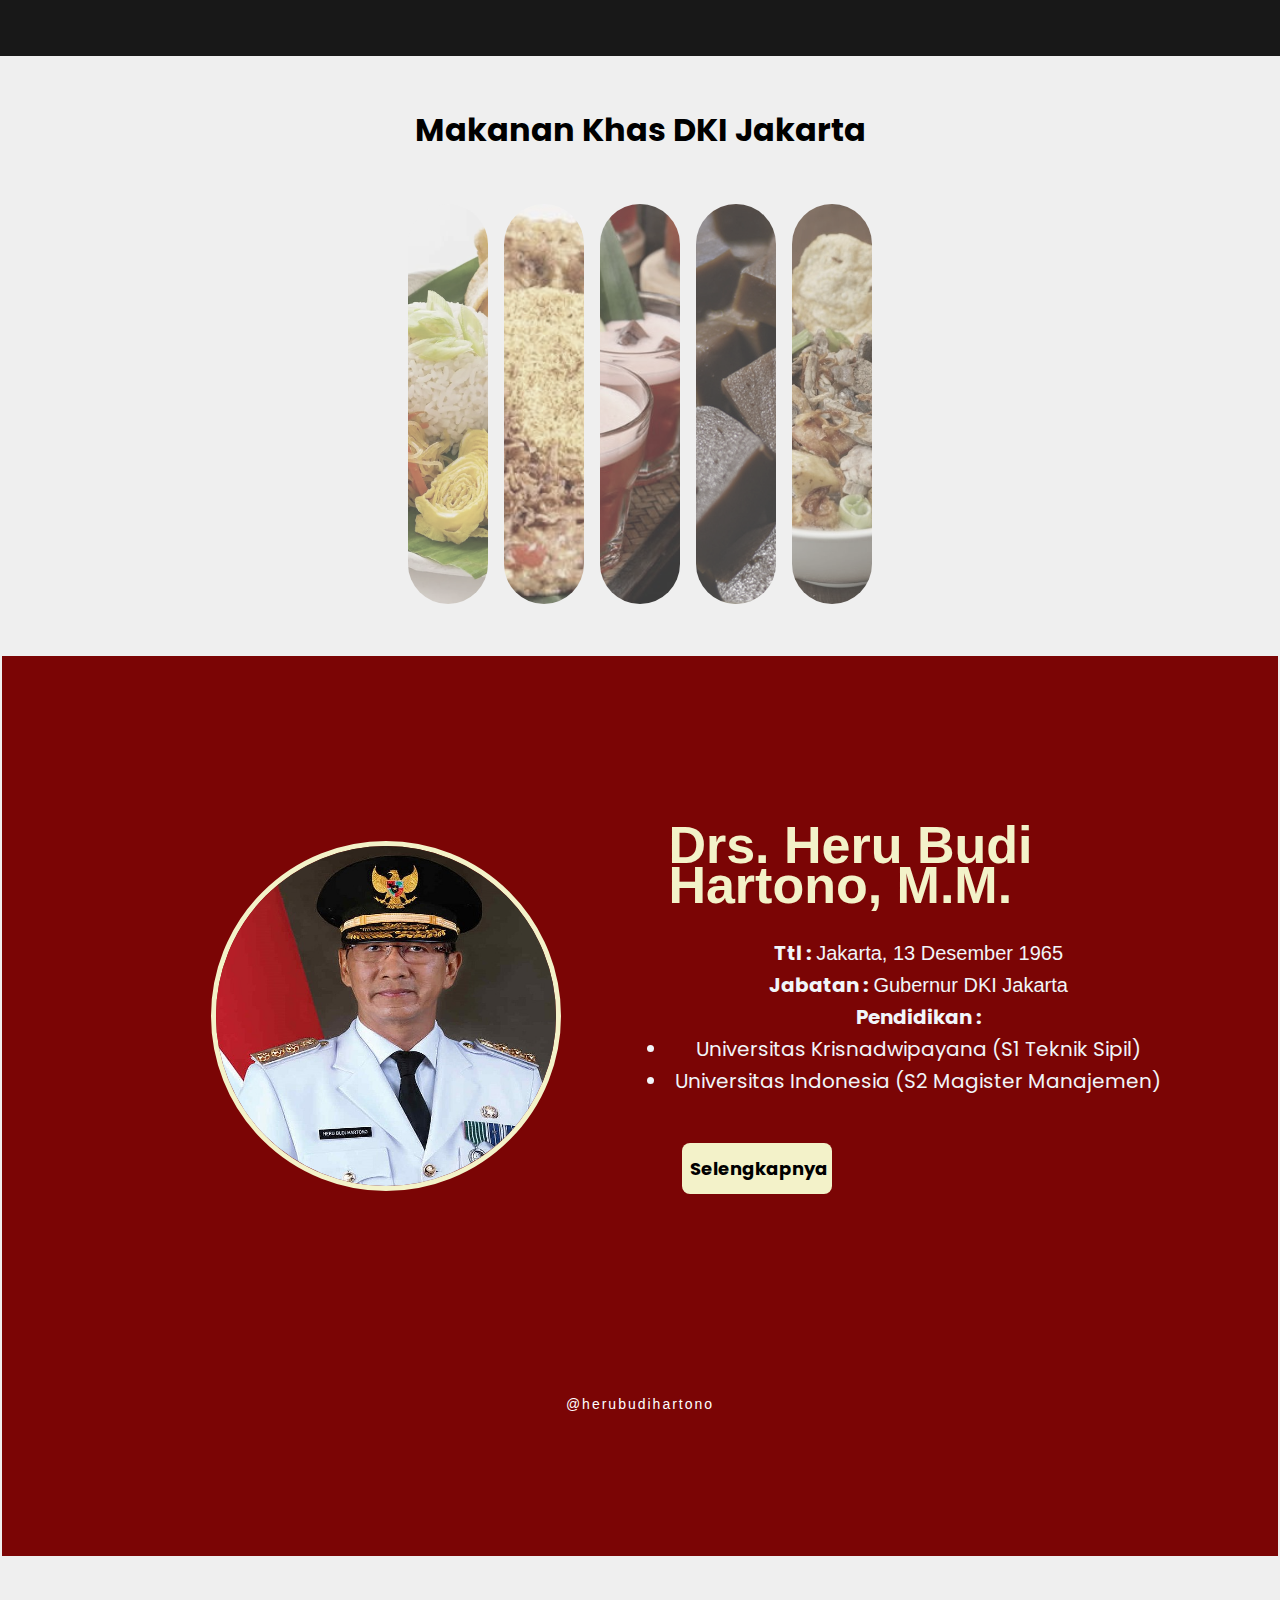
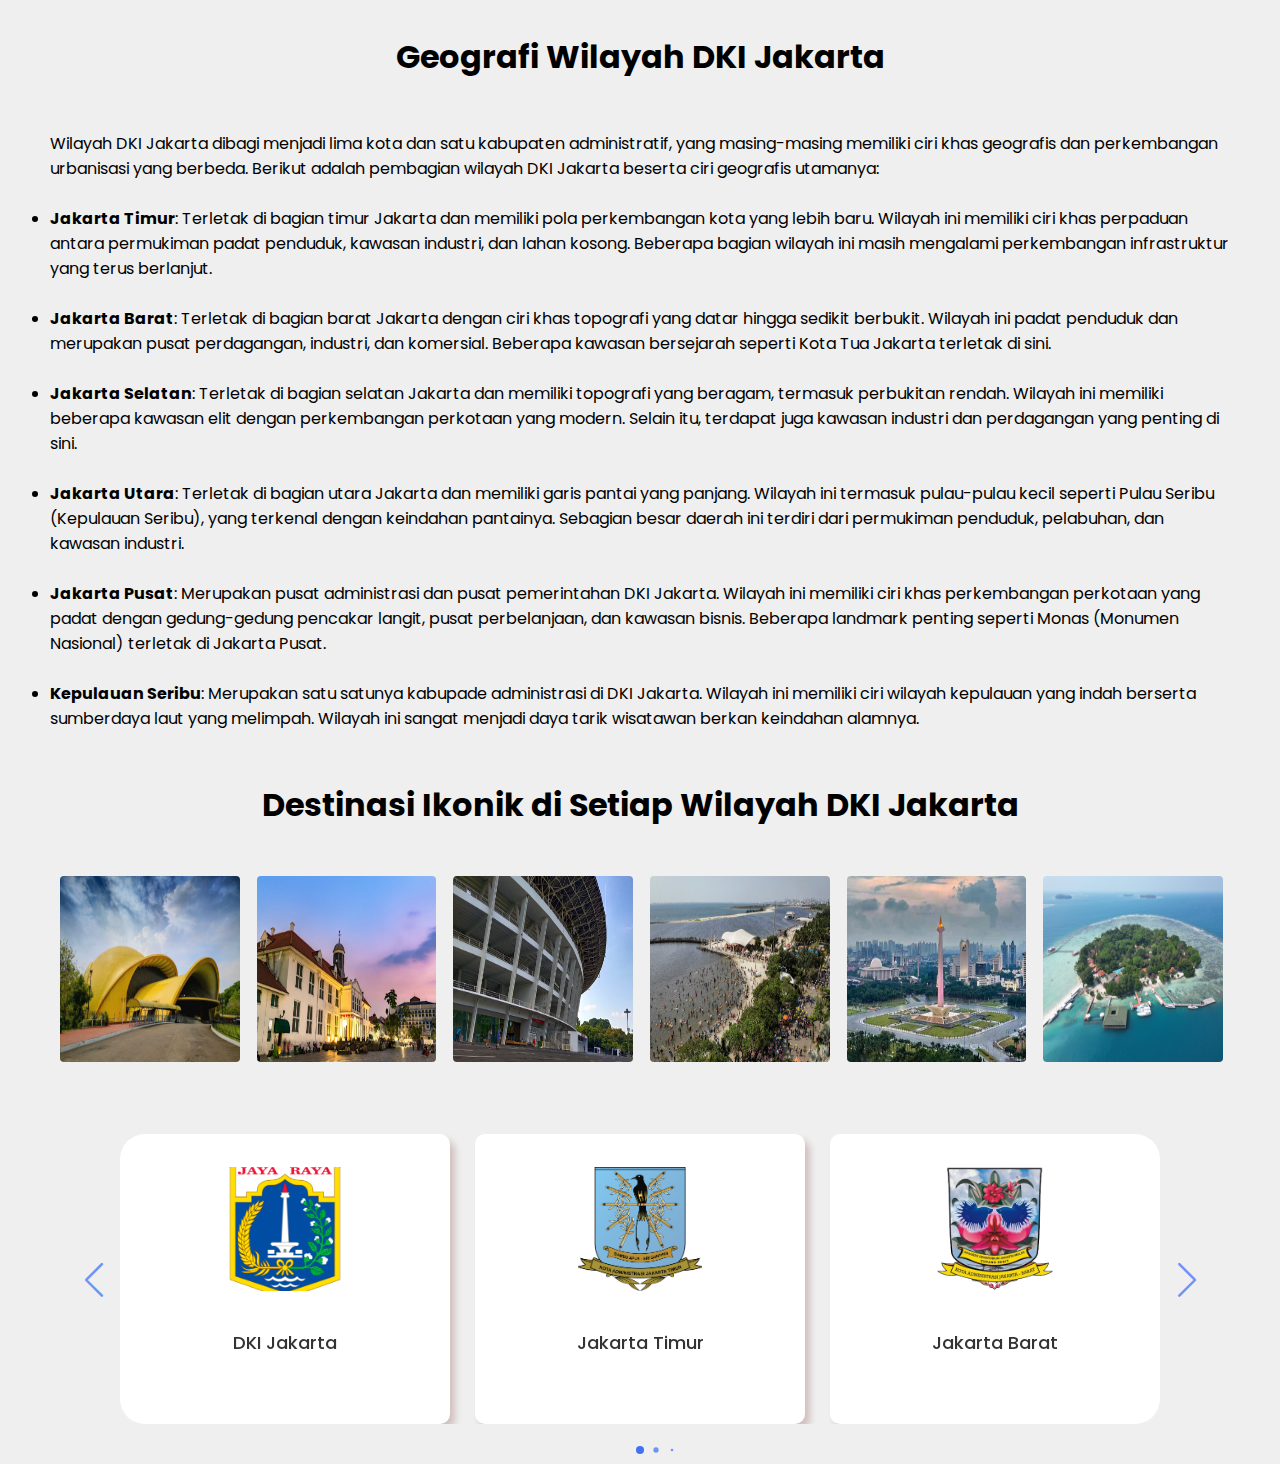
==== commit f9c4312f: "Add files via upload" ====
--- a/index.html
+++ b/index.html
@@ -1,46 +1,50 @@
 <!DOCTYPE html>
-<html lang="en">
-<head>
-    <meta charset="UTF-8">
-    <meta name="viewport" content="width=device-width, initial-scale=1.0">
-    <link rel="preconnect" href="https://fonts.googleapis.com">
-    <link rel="preconnect" href="https://fonts.gstatic.com" crossorigin>
-    <link href="https://fonts.googleapis.com/css2?family=Poppins:ital,wght@0,100;0,200;0,300;0,400;0,500;0,600;0,700;0,800;0,900;1,100;1,200;1,300;1,400;1,500;1,600;1,700;1,800;1,900&display=swap" rel="stylesheet">
-    <link rel="stylesheet" href="style.css">
-    <script src="https://code.jquery.com/jquery-3.6.0.min.js"></script>
-    <script src="json.js"></script>
-    <title>C4</title>
-</head>
-<body>
+    <html lang="en">
+    <head>
+        <meta charset="UTF-8">
+        <meta http-equiv="X-UA-Compatible" content="IE=edge">
+        <meta name="viewport" content="width=device-width, initial-scale=1.0">
+        <title>Profile DKI Jakarta</title>
+
+        <!-- Swiper CSS -->
+        <link rel="stylesheet" href="css/swiper-bundle.min.css">
+
+        <!-- CSS -->
+        <link rel="stylesheet" href="css/style.css">
+        <!-- <link rel="stylesheet" href="css/home.css"> -->
+                                        
+    </head>
+    <body>
+
+
     <!-- Hero -->
     <div class="hero">
         <div class="overlay">
             <div class="container">
                 <div class="header">
-                    <div class="logo">
+                    <!-- <div class="logo">
                         <h1><a href="">C4</a></h1>
-                    </div>
+                    </div> -->
                     <div class="menu">
-                        <a href="">Home</a>
-                        <a href="">About</a>
-                        <a href="">Features</a>
-                        <a href="">Service</a>
-                        <a href="">Contatc</a>
-                    </div>
-                </div>
-                <div class="hero-center">
-                    <h2>DKI JAKARTA</h2>
-                    <p>DKI Jakarta adalah provinsi di Indonesia yang terletak di Pulau Jawa. Singkatannya, "DKI", 
-                        adalah Daerah Khusus Ibukota. Ini artinya Jakarta adalah pusat pemerintahan negara Indonesia. 
-                        DKI Jakarta memiliki status istimewa karena kedudukannya sebagai ibu kota negara.</p>
-                    <a href="" class="btn">More Info</a>
+                        <a href="#beranda">Beranda</a>
+                        <a href="#tentang">Tentang</a>
+                        <a href="#makanan">Makanan</a>
+                        <a href="#gubernur">Gubernur</a>
+                        <a href="#detil">Detail</a>
+                    </div>
+                </div>
+                <div id="beranda" class="hero-center">
+                    <h2>SUDUT IBUKOTA</h2>
+                    <p>Profil lengkap tentang DKI Jakarta beserta serba serbi budaya dan geografi wilayahnya</p>
                 </div>
             </div>
         </div>
     </div>
     <!-- End Hero -->
+
+       
     <!-- About -->
-    <div class="about">
+    <div id="tentang" class="about">
         <div class="container">
             <div class="wrapper">
                 <div class="about-image">
@@ -54,146 +58,318 @@
                     </div>
                 </div>
                 <div class="about-desc">
-                    <h4>About Jakarta</h4>
+                    <h4>Ibukota Negara</h4>
                     <h2>DKI JAKARTA</h2>
                     <p>DKI Jakarta adalah provinsi di Indonesia yang terletak di Pulau Jawa. Singkatannya, "DKI", 
                         adalah Daerah Khusus Ibukota. Ini artinya Jakarta adalah pusat pemerintahan negara Indonesia.
                          DKI Jakarta memiliki status istimewa karena kedudukannya sebagai ibu kota negara.</p>
-                         <a href="" class="btn">More Info</a>
                 </div>
             </div>
         </div>
     </div>
     <!-- End About -->
 
+    <!-- makanan -->
+    <br>
+    <br>
+
+    <center>
+        <h1>Makanan Khas DKI Jakarta</h1>
+    </center>
+
+    <br>
+    <br>
+
+
+<ul id="makanan" class="accordion">
+    <li>
+      <img src="images/nasduk.jpeg" />
+      <div class="content">
+        <span>
+          <h2>Nasi</h2>
+          <p>Uduk</p>
+        </span>
+      </div>
+    </li>
+    <li>
+      <img src="images/kerakTelor.jpeg" />
+      <div class="content">
+        <span>
+          <h2>Kerak</h2>
+          <p>Telor</p>
+        </span>
+      </div>
+    </li>
+    <li>
+      <img src="images/bir.jpeg" />
+      <div class="content">
+        <span>
+          <h2>Bir</h2>
+          <p>Pletok</p>
+        </span>
+      </div>
+    </li>
+    <li>
+      <img src="images/dodol.jpeg" />
+      <div class="content">
+        <span>
+          <h2>Dodol</h2>
+          <p>Betawi</p>
+        </span>
+      </div>
+    </li>
+    <li>
+        <img src="images/sotoBetawi.jpeg" />
+        <div class="content">
+          <span>
+            <h2>Soto</h2>
+            <p>Betawi</p>
+          </span>
+        </div>
+      </li>
+  </ul>
+
+  <br>
+  <br>
+  <!-- end makanan -->
+
+
+
     <!-- Profile -->
-    <div class="profile">
-        <div class="card-container">
-            <div class="card">
-                <div class="card-header">
-                  <h2>Jakarta Barat</h2>
-                </div>
-                <div class="card-content">
-                  <p>Jumlah Kecamatan : 8</p>
-                  <p>Jumlah Kelurahan : 56</p>
-                  <p> <span class="population">2.4 Juta Jiwa</span></p>
-                </div>
-                <div class="card-icon">
-                  <img class="img-responsive" src="assets/jakut.png" alt="Yellow Icon">
-                </div>
-              </div>
-              <div class="card">
-                <div class="card-header">
-                  <h2>Jakarta Utara</h2>
-                </div>
-                <div class="card-content">
-                  <p>Jumlah Kecamatan : 6</p>
-                  <p>Jumlah Kelurahan : 31</p>
-                  <p> <span class="population">1.9 Juta Jiwa</span></p>
-                </div>
-                <div class="card-icon">
-                  <img class="img-responsive" src="assets/jakut.png" alt="Yellow Icon">
-                </div>
-              </div>
-              <div class="card">
-                <div class="card-header">
-                  <h2>Jakarta Barat</h2>
-                </div>
-                <div class="card-content">
-                  <p>Jumlah Kecamatan : 8</p>
-                  <p>Jumlah Kelurahan : 56</p>
-                  <p> <span class="population">2.4 Juta Jiwa</span></p>
-                </div>
-                <div class="card-icon">
-                  <img class="img-responsive" src="assets/jakut.png" alt="Yellow Icon">
-                </div>
-              </div>
-              <div class="card">
-                <div class="card-header">
-                  <h2>Jakarta Barat</h2>
-                </div>
-                <div class="card-content">
-                  <p>Jumlah Kecamatan : 8</p>
-                  <p>Jumlah Kelurahan : 56</p>
-                  <p> <span class="population">2.4 Juta Jiwa</span></p>
-                </div>
-                <div class="card-icon">
-                  <img class="img-responsive" src="assets/jakut.png" alt="Yellow Icon">
-                </div>
-              </div>
-              <div class="card">
-                <div class="card-header">
-                  <h2>Jakarta Barat</h2>
-                </div>
-                <div class="card-content">
-                  <p>Jumlah Kecamatan : 8</p>
-                  <p>Jumlah Kelurahan : 56</p>
-                  <p> <span class="population">2.4 Juta Jiwa</span></p>
-                </div>
-                <div class="card-icon">
-                  <img class="img-responsive" src="assets/jakut.png" alt="Yellow Icon">
-                </div>
-              </div>
-              <div class="card">
-                <div class="card-header">
-                  <h2>Jakarta Barat</h2>
-                </div>
-                <div class="card-content">
-                  <p>Jumlah Kecamatan : 8</p>
-                  <p>Jumlah Kelurahan : 56</p>
-                  <p> <span class="population">2.4 Juta Jiwa</span></p>
-                </div>
-                <div class="card-icon">
-                  <img class="img-responsive" src="assets/jakut.png" alt="Yellow Icon">
-                </div>
-              </div>
-        </div>
-    </div>
+    <table width="100%">
+        <tr>
+            <td style="background-color: #7b0505;">
+                <div class="container-team yusuf">
+                    <div id="gubernur" class="my-bio">
+                        <div class="profile">
+                            <div class="my-profile">
+                                <img src="./images/Heru_Budi_Hartono.jpeg" alt="">
+                            </div>
+                        </div>
+            
+                        <div class="introduction">
+                            <div class="title">Drs. Heru Budi Hartono, M.M.</div>
+                            <div class="description">
+                               <strong>Ttl :</strong> Jakarta, 13 Desember 1965 <br>
+                               <strong>Jabatan :</strong> Gubernur DKI Jakarta <br>
+                               <strong>Pendidikan :</strong><br>
+                               <ul>
+                                <li>
+                                    <p>Universitas Krisnadwipayana (S1 Teknik Sipil)</p>
+                                </li>
+                                <li>
+                                    <p>Universitas Indonesia (S2 Magister Manajemen)</p>
+                                </li>
+                               </ul>
+                            </div>
+                            <div class="button"><a href="https://id.wikipedia.org/wiki/Heru_Budi_Hartono">Selengkapnya</a></div>
+                            </div>
+                        </div>
+            
+                        <div class="footer">
+                            <a href="https://www.instagram.com/herubudihartono/">@herubudihartono</a>
+                        </div>
+                    </div>
+                </div>
+            
+            </td>
+        </tr>
+    </table>   
     <!-- End Profile -->
 
-  <!-- culture -->
-<div class="menu">
-  <div class="menu-slider">
-    <div class="menu active">
-      <img src="assets/nasi.jpg" alt="Food 1">
-      <h2 class="title">Dodol Betawi</h2>
-      <p class="paragraph">Dodol Betawi is a traditional Indonesian sticky dessert made from rice flour, coconut milk, palm sugar, and granulated sugar. It has a sticky texture and a sweet and rich flavor. Dodol Betawi is popular with 250k fans.</p>
-      <button class="btn">Resep</button>
-    </div>
-    <div class="menu active">
-      <img src="assets/nasi.jpg" alt="Food 1">
-      <h2 class="title">Dodol Betawi</h2>
-      <p class="paragraph">Dodol Betawi is a traditional Indonesian sticky dessert made from rice flour, coconut milk, palm sugar, and granulated sugar. It has a sticky texture and a sweet and rich flavor. Dodol Betawi is popular with 250k fans.</p>
-      <button class="btn">Resep</button>
-    </div>
-    <div class="menu active">
-      <img src="assets/nasi.jpg" alt="Food 1">
-      <h2 class="title">Dodol Betawi</h2>
-      <p class="paragraph">Dodol Betawi is a traditional Indonesian sticky dessert made from rice flour, coconut milk, palm sugar, and granulated sugar. It has a sticky texture and a sweet and rich flavor. Dodol Betawi is popular with 250k fans.</p>
-      <button class="btn">Resep</button>
-    </div>
-    <div class="menu active">
-      <img src="assets/nasi.jpg" alt="Food 1">
-      <h2 class="title">Dodol Betawi</h2>
-      <p class="paragraph">Dodol Betawi is a traditional Indonesian sticky dessert made from rice flour, coconut milk, palm sugar, and granulated sugar. It has a sticky texture and a sweet and rich flavor. Dodol Betawi is popular with 250k fans.</p>
-      <button class="btn">Resep</button>
-    </div>
-    <div class="menu active">
-      <img src="assets/nasi.jpg" alt="Food 1">
-      <h2 class="title">Dodol Betawi</h2>
-      <p class="paragraph">Dodol Betawi is a traditional Indonesian sticky dessert made from rice flour, coconut milk, palm sugar, and granulated sugar. It has a sticky texture and a sweet and rich flavor. Dodol Betawi is popular with 250k fans.</p>
-      <button class="btn">Resep</button>
-    </div>
-    <div class="menu active">
-      <img src="assets/nasi.jpg" alt="Food 1">
-      <h2 class="title">Dodol Betawi</h2>
-      <p class="paragraph">Dodol Betawi is a traditional Indonesian sticky dessert made from rice flour, coconut milk, palm sugar, and granulated sugar. It has a sticky texture and a sweet and rich flavor. Dodol Betawi is popular with 250k fans.</p>
-      <button class="btn">Resep</button>
-    </div>
-  </div>
-</div>
-  <!-- end culture -->
-
-
-</body>
+        <br>
+        <br>
+        <br>
+
+
+
+        <center>
+        <h1 id="detil" >Geografi Wilayah DKI Jakarta</h1>
+        </center>
+
+        <br>
+        <br>
+
+        <div class="dki-geo">
+            <p>
+                Wilayah DKI Jakarta dibagi menjadi lima kota dan satu kabupaten administratif, yang masing-masing memiliki ciri khas geografis dan perkembangan urbanisasi yang berbeda. Berikut adalah pembagian wilayah DKI Jakarta beserta ciri geografis utamanya:
+                <br>
+                <br>
+                <ul>
+                    <li>
+                        <strong>Jakarta Timur</strong>:
+                        Terletak di bagian timur Jakarta dan memiliki pola perkembangan kota yang lebih baru.
+                        Wilayah ini memiliki ciri khas perpaduan antara permukiman padat penduduk, kawasan industri, dan lahan kosong. Beberapa bagian wilayah ini masih mengalami perkembangan infrastruktur yang terus berlanjut.
+                    </li>
+                    <br>
+                    <li>
+                        <strong>Jakarta Barat</strong>:
+                        Terletak di bagian barat Jakarta dengan ciri khas topografi yang datar hingga sedikit berbukit.
+                        Wilayah ini padat penduduk dan merupakan pusat perdagangan, industri, dan komersial.
+                        Beberapa kawasan bersejarah seperti Kota Tua Jakarta terletak di sini.
+                    </li>
+                    <br>
+                    <li>
+                        <strong>Jakarta Selatan</strong>:
+                        Terletak di bagian selatan Jakarta dan memiliki topografi yang beragam, termasuk perbukitan rendah.
+                        Wilayah ini memiliki beberapa kawasan elit dengan perkembangan perkotaan yang modern.
+                        Selain itu, terdapat juga kawasan industri dan perdagangan yang penting di sini.
+                    </li>
+                    <br>
+                    <li>
+                        <strong>Jakarta Utara</strong>:
+                        Terletak di bagian utara Jakarta dan memiliki garis pantai yang panjang.
+                        Wilayah ini termasuk pulau-pulau kecil seperti Pulau Seribu (Kepulauan Seribu), yang terkenal dengan keindahan pantainya. Sebagian besar daerah ini terdiri dari permukiman penduduk, pelabuhan, dan kawasan industri.
+                    </li>
+                    <br>
+                    <li>
+                        <strong>Jakarta Pusat</strong>:
+                        Merupakan pusat administrasi dan pusat pemerintahan DKI Jakarta.
+                        Wilayah ini memiliki ciri khas perkembangan perkotaan yang padat dengan gedung-gedung pencakar langit, pusat perbelanjaan, dan kawasan bisnis. Beberapa landmark penting seperti Monas (Monumen Nasional) terletak di Jakarta Pusat.
+                    </li>
+                    <br>
+                    <li>
+                        <strong>Kepulauan Seribu</strong>:
+                        Merupakan satu satunya kabupade administrasi di DKI Jakarta.
+                        Wilayah ini memiliki ciri wilayah kepulauan yang indah berserta sumberdaya laut yang melimpah. Wilayah ini sangat menjadi daya tarik wisatawan berkan keindahan alamnya.
+                    </li>
+                </ul>
+            </p>
+        </div>
+
+        <br>
+        <br>
+
+        <center>
+            <h1>Destinasi Ikonik di Setiap Wilayah DKI Jakarta</h1>
+        </center>
+
+        <div class="galeri">
+            <div class="box">
+                <img src="images/tmii.jpeg"></div>
+            <div class="box">
+                <img src="images/kotu.jpeg"></div>
+            <div class="box">
+                <img src="images/gbk.jpeg"></div>
+            <div class="box">
+                <img src="images/ancol.jpeg"></div>
+            <div class="box">  
+                <img src="images/monas.jpeg"></div>
+            <div class="box">  
+                <img src="images/pulau.seribu.jpeg"></div>
+        </div>
+
+        <br>
+
+        <div class="slide-container swiper">
+            <div class="slide-content">
+                <div class="card-wrapper swiper-wrapper">
+                    <div class="card swiper-slide">
+                        <div class="image-content">
+                            <span class="overlay-img"></span>
+
+                            <div class="card-image">
+                                <img src="images/jayaraya.png" alt="" class="card-img">
+                            </div>
+                        </div>
+
+                        <div class="card-content">
+                            <h2 class="name">DKI Jakarta</h2>
+                        </div>
+                    </div>
+                    <div class="card swiper-slide">
+                        <div class="image-content">
+                            <span class="overlay-img"></span>
+
+                            <div class="card-image">
+                                <img src="images/jaktim.png" alt="" class="card-img">
+                            </div>
+                        </div>
+
+                        <div class="card-content">
+                            <h2 class="name">Jakarta Timur</h2>
+                        </div>
+                    </div>
+                    <div class="card swiper-slide">
+                        <div class="image-content">
+                            <span class="overlay-img"></span>
+
+                            <div class="card-image">
+                                <img src="images/jakbar.png" alt="" class="card-img">
+                            </div>
+                        </div>
+
+                        <div class="card-content">
+                            <h2 class="name">Jakarta Barat</h2>
+                        </div>
+                    </div>
+                    <div class="card swiper-slide">
+                        <div class="image-content">
+                            <span class="overlay-img"></span>
+
+                            <div class="card-image">
+                                <img src="images/jaksel.png" alt="" class="card-img">
+                            </div>
+                        </div>
+
+                        <div class="card-content">
+                            <h2 class="name">Jakarta Selatan</h2>
+                            </p>
+                        </div>
+                    </div>
+                    <div class="card swiper-slide">
+                        <div class="image-content">
+                            <span class="overlay-img"></span>
+
+                            <div class="card-image">
+                                <img src="images/jakut.png" alt="" class="card-img">
+                            </div>
+                        </div>
+
+                        <div class="card-content">
+                            <h2 class="name">Jakarta Utara</h2>
+                        </div>
+                    </div>
+                    <div class="card swiper-slide">
+                        <div class="image-content">
+                            <span class="overlay-img"></span>
+
+                            <div class="card-image">
+                                <img src="images/jakpus.png" alt="" class="card-img">
+                            </div>
+                        </div>
+
+                        <div class="card-content">
+                            <h2 class="name">Jakarta Pusat</h2>
+                        </div>
+                    </div>
+                    <div class="card swiper-slide">
+                        <div class="image-content">
+                            <span class="overlay-img"></span>
+
+                            <div class="card-image">
+                                <img src="images/kep.seribu.png" alt="" class="card-img">
+                            </div>
+                        </div>
+
+                        <div class="card-content">
+                            <h2 class="name">Kepulauan Seribu</h2>
+                    </div>
+
+                </div>
+                
+            </div>
+
+            <div class="swiper-button-next swiper-navBtn"></div>
+            <div class="swiper-button-prev swiper-navBtn"></div>
+            <div class="swiper-pagination"></div>
+        </div>
+
+    </body>
+
+    <!-- Swiper JS -->
+    <script src="js/swiper-bundle.min.js"></script>
+
+    <!-- JavaScript -->
+    <script src="js/script.js"></script>
 </html>--- a/css/style.css
+++ b/css/style.css
@@ -0,0 +1,728 @@
+@import url('https://fonts.googleapis.com/css2?family=Poppins:wght@300;400;500;600&display=swap');
+
+*{
+  margin: 0;
+  padding: 0;
+  box-sizing: border-box;
+  font-family: 'Poppins', sans-serif;
+  transition: 0.2s linear;
+}
+
+html{
+  scroll-padding-top: 9rem;
+  scroll-behavior: smooth;
+}
+
+.container {
+  max-width: 1200px;
+  width: 90%;
+  margin: auto;
+}
+
+.wrapper {
+  display: flex;
+  justify-content: space-between;
+  align-items: center;
+}
+
+h1, h2, h3, h4, h5 {
+  margin: 0%;
+}
+
+.img-responsive {
+  width: 100%;
+}
+
+.header {
+  display: flex;
+  align-items: center;
+  /* justify-content: space-between; */
+}
+.header .logo a {
+  color: #fff;
+  text-decoration: none;
+}
+.header .menu a {
+  text-decoration: none;
+  padding: 10px;
+  color: #fff;
+}
+
+.hero {
+  background: url(https://images.unsplash.com/photo-1655453480336-d2a8b32c24bc?q=80&w=1786&auto=format&fit=crop&ixlib=rb-4.0.3&ixid=M3wxMjA3fDB8MHxwaG90by1wYWdlfHx8fGVufDB8fHx8fA%3D%3D) no-repeat fixed;
+    background-size: cover;
+    height: 100vh;
+    /* z-index: 999; */
+    
+}
+.hero-center {
+  padding: 13% 0;
+  text-align: center;
+  width: 70%;
+  margin: auto;
+}
+.hero-center h2 {
+  font-size: 3em;
+  color: beige;
+}
+.hero-center p {
+  color: beige;
+  line-height: 180%;
+}
+
+.overlay {
+  width: 100%;
+  position: relative;
+  background: rgba(41, 41, 41, 0.481);
+}
+
+.btn {
+  background: seashell;
+  color: 101010;
+  padding: 15px 40px;
+  display: inline-block;
+  text-decoration: none;
+  margin-top: 20px;
+  border-radius: 13px;
+}
+
+
+.dki-geo {
+  padding: 0 50px;
+}
+
+.galeri{
+     height: 200px;
+     display: flex;
+     flex-wrap: nowrap;
+     padding: 0 50px;
+       width: 100%;
+       margin-top: 40px;
+       img {
+          width: 100%;
+          height: 100%;
+          border-radius: 4px;
+       }
+}
+.box{
+width: 20%;
+float: left;
+padding: 7px;
+padding-left: 10px;  
+}
+
+img:hover{
+ transform: scale(1.3, 1.3);
+ transition: .3s transform;
+}
+
+body{
+  min-height: 100vh;
+  align-items: center;
+  justify-content: center;
+  background-color: #EFEFEF;
+}
+.slide-container{
+  max-width: 1120px;
+  width: 100%;
+  padding: 40px 0;
+}
+.slide-content{
+  margin: 0 40px;
+  overflow: hidden;
+  border-radius: 25px;
+}
+.card{
+  border-radius: 25px;
+  background-color: #FFF;
+}
+.image-content,
+.card-content{
+  display: flex;
+  flex-direction: column;
+  align-items: center;
+  padding: 10px 14px;
+}
+.image-content{
+  position: relative;
+  row-gap: 5px;
+  padding: 25px 0;
+}
+.overlay{
+  position: absolute;
+  left: 0;
+  top: 0;
+  height: 100%;
+  width: 100%;
+  border-radius: 25px 25px 0 25px;
+}
+.overlay::before,
+.overlay::after{
+  content: '';
+  position: absolute;
+  right: 0;
+  bottom: -40px;
+  height: 40px;
+  width: 40px;
+}
+.overlay::after{
+  border-radius: 0 25px 0 0;
+  /* background-color: #FFF; */
+}
+.card-image{
+  position: relative;
+  height: 130px;
+  width: 130px;
+  border-radius: 50%;
+  padding: 3px;
+}
+.card-image .card-img{
+  height: 100%;
+  width: 100%;
+  object-fit: cover;
+}
+.name{
+  font-size: 18px;
+  font-weight: 500;
+  color: #333;
+}
+.description{
+  font-size: 14px;
+  color: #707070;
+  text-align: center;
+}
+.button{
+  border: none;
+  font-size: 16px;
+  color: #FFF;
+  padding: 8px 16px;
+  background-color: #4070F4;
+  border-radius: 6px;
+  margin: 14px;
+  cursor: pointer;
+  transition: all 0.3s ease;
+}
+.button:hover{
+  background: #265DF2;
+}
+
+.swiper-navBtn{
+  color: #6E93f7;
+  transition: color 0.3s ease;
+}
+.swiper-navBtn:hover{
+  color: #4070F4;
+}
+.swiper-navBtn::before,
+.swiper-navBtn::after{
+  font-size: 35px;
+}
+.swiper-button-next{
+  right: 0;
+}
+.swiper-button-prev{
+  left: 0;
+}
+.swiper-pagination-bullet{
+  background-color: #6E93f7;
+  opacity: 1;
+}
+.swiper-pagination-bullet-active{
+  background-color: #4070F4;
+}
+
+/* New CSS */
+.btn {
+    background: seashell;
+    color: 101010;
+    padding: 15px 40px;
+    display: inline-block;
+    text-decoration: none;
+    margin-top: 20px;
+    border-radius: 13px;
+  }
+  
+  .about {
+    padding: 10%;
+    color: beige;
+    background-color: rgba(0,0,0,0.9);
+  }
+  .about-image {
+    width: 40%;
+    display: flex;
+    align-items: center;
+    justify-content: space-between;
+  }
+  .about-image .imageone {
+    height: 300px;
+    width: 40%;
+    overflow: hidden;
+    border-radius: 10px;
+  }
+  .about-image .imageone img {
+    transform: scale(3.2);
+  }
+  .about-image .imagetwo {
+    height: 500px;
+    width: 50%;
+    overflow: hidden;
+    border-radius: 10px;
+  }
+  .about-image .imagetwo img {
+    transform: scale(3.2);
+  }
+  .about-desc {
+    width: 50%;
+  }
+  .about h4 {
+    font-size: 1.5em;
+    color: orange;
+    font-weight: 300;
+  }
+  .about h2 {
+    font-size: 3em;
+  }
+  .about p {
+    line-height: 180%;
+  }
+  
+  .profile {
+    padding: 10%;
+    color: beige;
+  }
+  
+  .card-container {
+    display: flex;
+    flex-wrap: wrap;
+  }
+  
+  .card {
+    width: 557px; 
+    height: 290px; 
+    position: relative; 
+    box-shadow: 5px 6px 7.699999809265137px 
+    rgba(97.40, 0, 0, 0.20); 
+    border-radius: 10px; 
+    overflow: hidden
+  }
+  
+  .card-header {
+    display: flex;
+    justify-content: space-between;
+    align-items: center;
+    margin-bottom: 16px;
+  }
+  
+  .card-content {
+    margin-bottom: 16px;
+  }
+  
+  .card-icon {
+    align-items: center;
+    width: 100%;
+  }
+  
+  .population {
+    height: 25px; 
+    padding: 5px; 
+    left: 25px; 
+    top: 207px; 
+    position: absolute; 
+    background: #b70808; 
+    border-radius: 30px; 
+    justify-content: center; 
+    align-items: center; 
+    gap: 10px; 
+    display: inline-flex"
+  }
+
+
+.container-team {
+    padding-left: 102px;
+    padding-right: 102px;
+    height: 100vh;
+}
+
+.my-bio {
+    display: flex;
+    align-items: center;
+    justify-content: space-between;
+    width: 100%;
+    height: 80vh;
+}
+
+.introduction {
+    width: 100%;
+    display: flex;
+    flex-direction: column;
+    animation: fadeRight 2s;
+}
+
+.profile {
+    width: 80%;
+    display: flex;
+    justify-content: center;
+    animation: fadeIn 3s;
+}
+
+.title {
+    font-family: 'Roboto', sans-serif;
+    font-weight: 700;
+    font-size: 52px;
+    line-height: 40px;
+    text-transform: capitalize;
+    color: #f3f2c9;
+    transition: all 0.35s;
+    cursor: pointer;
+}
+
+.description {
+    width: 500px;
+    font-family: 'Roboto', sans-serif;
+    font-weight: 400;
+    font-size: 20px;
+    line-height: 32px;
+    color: #f1f5f9;
+    white-space: wrap;
+    margin-top: 32px;
+    margin-bottom: 32px;
+    transition: all 0.35s;
+}
+
+.button {
+    width: 150px;
+    font-family: 'Roboto', sans-serif;
+    font-weight: 700;
+    font-size: 18px;
+    color: #0f172a;
+    text-align: center;
+    padding: 12px 8px;
+    border-radius: 8px;
+    background-color: #f3f2c9;
+    cursor: pointer;
+    transition: all 0.35s;
+    a {
+        text-decoration: none;
+        color: black;
+    }   
+}
+
+/* .title:hover {
+    color: #475569;
+    box-shadow: 0px 0px 12px 3px rgba(255, 255, 255, 0.233);
+} */
+
+.button:hover {
+    color: #475569;
+    box-shadow: 0px 0px 12px 3px rgba(255, 255, 255, 0.233);
+}
+
+.my-profile {
+    width: 350px;
+    height: 350px;
+    overflow: hidden;
+    border-radius: 250px;
+    border-color: #F3F2C9; 
+    border-width: 5px;
+    border-style: solid;
+    display: flex;
+    justify-content: center;  
+}
+
+.my-profile img {
+    margin-top: -17px;
+    margin-right: -15px;
+    width: 400px;
+    height: 400px;
+    transition: all 0,5s;
+}
+
+.header {
+    width: 100%;
+    display: flex;
+    justify-content: flex-end;
+    padding-top: 40px;
+    animation: fadeIn 2s;
+}
+
+.header a {
+    font-family: 'Roboto', sans-serif;
+    font-weight: 700;
+    font-size: 18px;
+    color: #ffffff;
+    transition:  all 0.35s;
+}
+
+.footer {
+    width: 100%;
+    display: flex;
+    justify-content: center;
+    padding-top: 20px;
+    padding-bottom: 20px;
+    animation: fadeIn 2s;
+}
+
+.footer a {
+    font-family: 'Roboto', sans-serif;
+    font-weight: 400;
+    font-size: 14px;
+    letter-spacing: 2px;
+    text-decoration: none;
+    color: #ffffff;
+    transition: 0.35s;
+}
+
+.header a:hover, .footer a:hover {
+    color: #475569;
+    cursor: pointer;
+}
+
+@keyframes fadeRight {
+    from {
+        opacity: 0;
+        margin-right: -200px;
+    }
+
+    to {
+        opacity: 1;
+        margin-right: 0;
+    }
+}
+
+@keyframes fadeIn {
+    from {
+        opacity: 0;
+    }
+
+    to {
+        opacity: 1;
+    }
+}
+
+
+
+@media screen and (max-width: 768px) {
+  .slide-content{
+    margin: 0 10px;
+  }
+  .swiper-navBtn{
+    display: none;
+  }
+}
+
+.wrapper {
+  /* max-width: 1100px; */
+  width: 100%;
+  position: relative;
+}
+.wrapper i {
+  top: 50%;
+  height: 50px;
+  width: 50px;
+  cursor: pointer;
+  font-size: 1.25rem;
+  position: absolute;
+  text-align: center;
+  line-height: 50px;
+  background: #fff;
+  border-radius: 50%;
+  box-shadow: 0 3px 6px rgba(0,0,0,0.23);
+  transform: translateY(-50%);
+  transition: transform 0.1s linear;
+}
+.wrapper i:active{
+  transform: translateY(-50%) scale(0.85);
+}
+.wrapper i:first-child{
+  left: -22px;
+}
+.wrapper i:last-child{
+  right: -22px;
+}
+.wrapper .carousel{
+  display: grid;
+  grid-auto-flow: column;
+  grid-auto-columns: calc((100% / 4) - 12px);
+  overflow-x: auto;
+  scroll-snap-type: x mandatory;
+  gap: 16px;
+  border-radius: 8px;
+  scroll-behavior: smooth;
+  scrollbar-width: none;
+}
+.carousel::-webkit-scrollbar {
+  display: none;
+}
+.carousel.no-transition {
+  scroll-behavior: auto;
+}
+.carousel.dragging {
+  scroll-snap-type: none;
+  scroll-behavior: auto;
+}
+.carousel.dragging .card {
+  cursor: grab;
+  user-select: none;
+}
+.carousel :where(.card, .img) {
+  display: flex;
+  justify-content: center;
+  align-items: center;
+}
+.carousel .card {
+  scroll-snap-align: start;
+  height: 600px;
+  list-style: none;
+  background: #fff;
+  cursor: pointer;
+  padding-bottom: 15px;
+  flex-direction: column;
+  border-radius: 8px;
+  padding: 20px;
+}
+.carousel .card .img {
+  background: #8B53FF;
+  height: 148px;
+  width: 148px;
+  border-radius: 50%;
+}
+.card .img img {
+  width: 400px;
+  height: 200px;
+  border-radius: 10px;
+  object-fit: cover;
+  border: 4px solid #fff;
+}
+.carousel .card h2 {
+  font-weight: 500;
+  font-size: 1.56rem;
+  margin: 30px 0 5px;
+}
+.carousel .card span {
+  color: #6A6D78;
+  font-size: 1.31rem;
+}
+
+@media screen and (max-width: 900px) {
+  .wrapper .carousel {
+    grid-auto-columns: calc((100% / 2) - 9px);
+  }
+}
+
+@media screen and (max-width: 600px) {
+  .wrapper .carousel {
+    grid-auto-columns: 100%;
+  }
+}
+
+.Button {
+  background-color: #7B0505;
+  padding: 10px 30px;
+  border-radius: 10px;
+  margin-top: 10px;
+  margin-bottom: 10px;
+}
+
+.Button a {
+  color: #fff;
+  text-decoration: none;
+}
+
+/* makanan */
+  
+  .accordion {
+    width: 100%;
+    display: flex;
+    justify-content: center;
+    height: 400px;
+    gap: 16px;
+    transition: 0.3s;
+  }
+  
+  .accordion:hover {
+    gap: 0;
+  }
+  
+  .accordion li {
+    position: relative;
+    overflow: hidden;
+    flex: 0 0 80px;
+    border-radius: 50px;
+    opacity: 0.75;
+    cursor: pointer;
+  }
+  
+  .accordion li img {
+    position: absolute;
+    top: 50%;
+    left: 50%;
+    translate: -50% -50%;
+    width: 100%;
+    height: 100%;
+    object-fit: cover;
+    filter: grayscale(0.5);
+  }
+  
+  .accordion li,
+  .accordion li img,
+  .accordion li .content,
+  .accordion li .content span {
+    transition: 0.3s;
+  }
+  
+  .accordion h2 {
+    font-weight: 400;
+    font-size: 24px;
+    line-height: 45px;
+    border-bottom: 2px solid #fff;
+    margin-bottom: 10px;
+    white-space: nowrap;
+  }
+  
+  .accordion li .content {
+    position: absolute;
+    top: 0;
+    left: 0;
+    right: 0;
+    bottom: 0;
+    z-index: 1;
+    color: #fff;
+    padding: 15px;
+    background: #02022e;
+    background: linear-gradient(
+      0deg,
+      rgb(0 0 0 / 70%) 10%,
+      rgb(255 255 255 / 0%) 100%
+    );
+    opacity: 0;
+    visibility: hidden;
+  }
+  
+  .accordion li .content span {
+    position: absolute;
+    z-index: 3;
+    left: 50%;
+    bottom: 50px;
+    translate: -300px 0;
+    visibility: hidden;
+    opacity: 0;
+  }
+  
+  .accordion li:hover {
+    flex: 0 1 260px;
+    scale: 1.1;
+    z-index: 10;
+    opacity: 1;
+  }
+  
+  .accordion li:hover .content {
+    opacity: 1;
+    visibility: visible;
+  }
+  
+  .accordion li:hover span {
+    translate: -50% 0;
+    opacity: 1;
+    visibility: visible;
+  }
+  